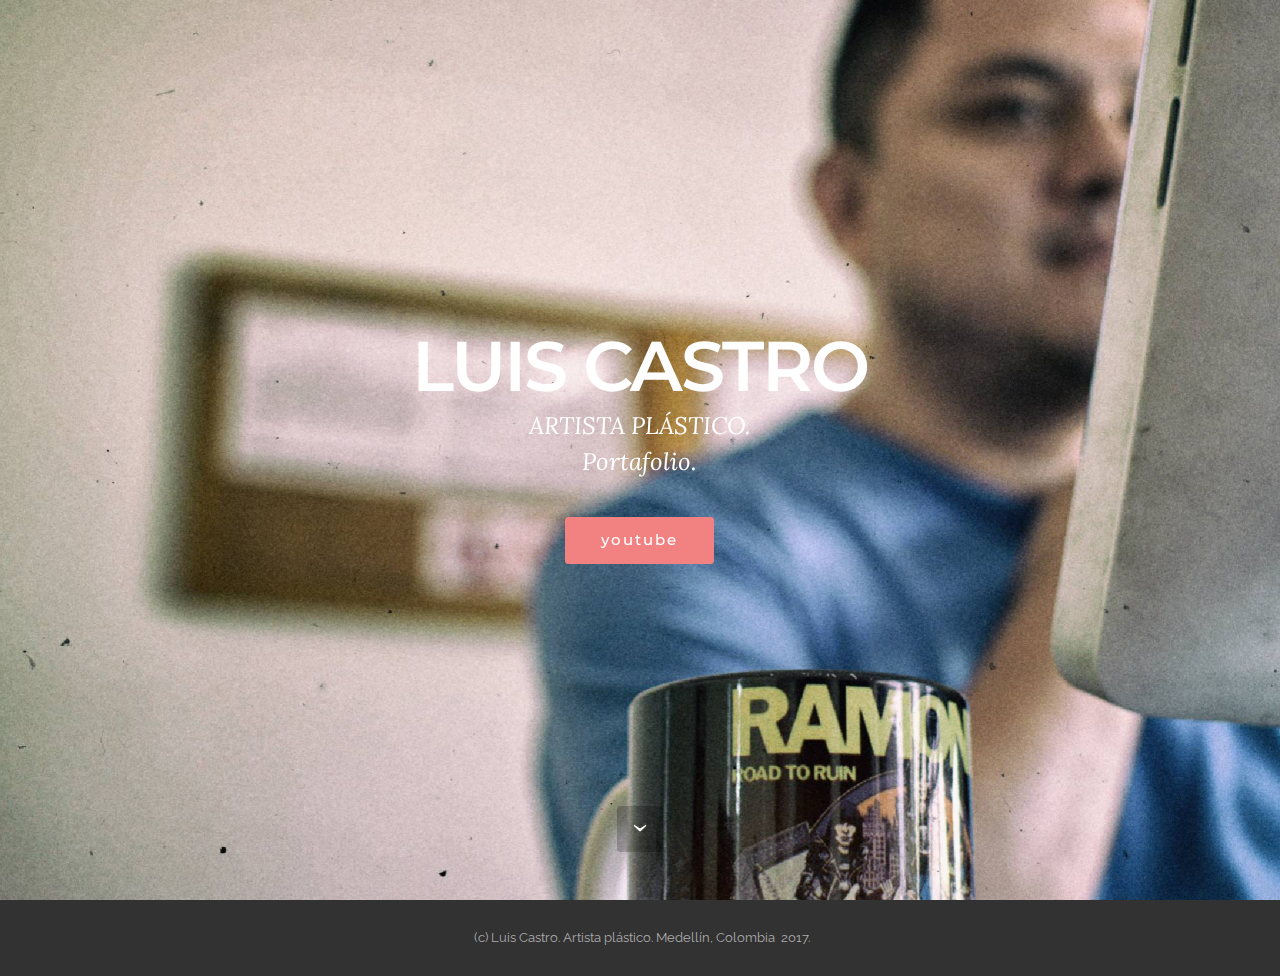
==== index.html @ 7d9494d1 "create github pages" ====
<!DOCTYPE html>
<html>
<head>
  <!-- Site made with Mobirise Website Builder v3.12.1, https://mobirise.com -->
  <meta charset="UTF-8">
  <meta http-equiv="X-UA-Compatible" content="IE=edge">
  <meta name="generator" content="Mobirise v3.12.1, mobirise.com">
  <meta name="viewport" content="width=device-width, initial-scale=1">
  <link rel="shortcut icon" href="assets/images/logo.png" type="image/x-icon">
  <meta name="description" content="">
  
  <link rel="stylesheet" href="https://fonts.googleapis.com/css?family=Lora:400,700,400italic,700italic&amp;subset=latin">
  <link rel="stylesheet" href="https://fonts.googleapis.com/css?family=Montserrat:400,700">
  <link rel="stylesheet" href="https://fonts.googleapis.com/css?family=Raleway:100,100i,200,200i,300,300i,400,400i,500,500i,600,600i,700,700i,800,800i,900,900i">
  <link rel="stylesheet" href="assets/bootstrap-material-design-font/css/material.css">
  <link rel="stylesheet" href="assets/tether/tether.min.css">
  <link rel="stylesheet" href="assets/bootstrap/css/bootstrap.min.css">
  <link rel="stylesheet" href="assets/animate.css/animate.min.css">
  <link rel="stylesheet" href="assets/theme/css/style.css">
  <link rel="stylesheet" href="assets/mobirise/css/mbr-additional.css" type="text/css">
  
  
  
</head>
<body>
<section class="mbr-section mbr-section-hero mbr-section-full mbr-parallax-background mbr-section-with-arrow" id="header1-0" style="background-image: url(assets/images/luis-2000x1350.jpg);">

    

    <div class="mbr-table-cell">

        <div class="container">
            <div class="row">
                <div class="mbr-section col-md-10 col-md-offset-1 text-xs-center">

                    <h1 class="mbr-section-title display-1">LUIS CASTRO</h1>
                    <p class="mbr-section-lead lead">ARTISTA PLÁSTICO.<br>Portafolio.</p>
                    <div class="mbr-section-btn"><a class="btn btn-lg btn-danger" href="https://www.youtube.com/channel/UClOG8lF04BgtuWx9SpcB32w" target="_blank">youtube</a> </div>
                </div>
            </div>
        </div>
    </div>

    <div class="mbr-arrow mbr-arrow-floating" aria-hidden="true"><a href="#footer1-1"><i class="mbr-arrow-icon"></i></a></div>

</section>

<section class="engine"><a rel="external" href="https://mobirise.com">Web Generator</a></section><footer class="mbr-small-footer mbr-section mbr-section-nopadding" id="footer1-1" style="background-color: rgb(50, 50, 50); padding-top: 1.75rem; padding-bottom: 1.75rem;">
    
    <div class="container">
        <p class="text-xs-center">&nbsp;(c) Luis Castro. Artista plástico. Medellín, Colombia &nbsp;2017.</p>
    </div>
</footer>


  <script src="assets/web/assets/jquery/jquery.min.js"></script>
  <script src="assets/tether/tether.min.js"></script>
  <script src="assets/bootstrap/js/bootstrap.min.js"></script>
  <script src="assets/smooth-scroll/smooth-scroll.js"></script>
  <script src="assets/jarallax/jarallax.js"></script>
  <script src="assets/viewport-checker/jquery.viewportchecker.js"></script>
  <script src="assets/theme/js/script.js"></script>
  
  
  <input name="animation" type="hidden">
  </body>
</html>
---- assets/bootstrap-material-design-font/css/material.css ----
@font-face {
  font-family: 'Material-Design-Icons';
  src: url('../fonts/Material-Design-Icons.eot?3ocs8m');
  src: url('../fonts/Material-Design-Icons.eot?#iefix3ocs8m') format('embedded-opentype'), url('../fonts/Material-Design-Icons.woff?3ocs8m') format('woff'), url('../fonts/Material-Design-Icons.ttf?3ocs8m') format('truetype'), url('../fonts/Material-Design-Icons.svg?3ocs8m#Material-Design-Icons') format('svg');
  font-weight: normal;
  font-style: normal;
}
[class^="mdi-"],
[class*="mdi-"] {
  speak: none;
  display: inline-block;
  font-style: normal;
  font-variant:normal;
  font-weight:normal;
  /*font-size:24px;*/
  line-height:1;
  font-family:'Material-Design-Icons' !important;
  text-rendering: auto;
  
  -webkit-font-smoothing: antialiased;
  -moz-osx-font-smoothing: grayscale;
  -webkit-transform: translate(0, 0);
      -ms-transform: translate(0, 0);
          transform: translate(0, 0);
}
[class^="mdi-"]:before,
[class*="mdi-"]:before {
  display: inline-block;
  speak: none;
  text-decoration: inherit;
}
[class^="mdi-"].pull-left,
[class*="mdi-"].pull-left {
  margin-right: .3em;
}
[class^="mdi-"].pull-right,
[class*="mdi-"].pull-right {
  margin-left: .3em;
}
[class^="mdi-"].mdi-lg:before,
[class*="mdi-"].mdi-lg:before,
[class^="mdi-"].mdi-lg:after,
[class*="mdi-"].mdi-lg:after {
  font-size: 1.33333333em;
  line-height: 0.75em;
  vertical-align: -15%;
}
[class^="mdi-"].mdi-2x:before,
[class*="mdi-"].mdi-2x:before,
[class^="mdi-"].mdi-2x:after,
[class*="mdi-"].mdi-2x:after {
  font-size: 2em;
}
[class^="mdi-"].mdi-3x:before,
[class*="mdi-"].mdi-3x:before,
[class^="mdi-"].mdi-3x:after,
[class*="mdi-"].mdi-3x:after {
  font-size: 3em;
}
[class^="mdi-"].mdi-4x:before,
[class*="mdi-"].mdi-4x:before,
[class^="mdi-"].mdi-4x:after,
[class*="mdi-"].mdi-4x:after {
  font-size: 4em;
}
[class^="mdi-"].mdi-5x:before,
[class*="mdi-"].mdi-5x:before,
[class^="mdi-"].mdi-5x:after,
[class*="mdi-"].mdi-5x:after {
  font-size: 5em;
}
[class^="mdi-device-signal-cellular-"]:after,
[class^="mdi-device-battery-"]:after,
[class^="mdi-device-battery-charging-"]:after,
[class^="mdi-device-signal-cellular-connected-no-internet-"]:after,
[class^="mdi-device-signal-wifi-"]:after,
[class^="mdi-device-signal-wifi-statusbar-not-connected"]:after,
.mdi-device-network-wifi:after {
  opacity: .3;
  position: absolute;
  left: 0;
  top: 0;
  z-index: 1;
  display: inline-block;
  speak: none;
  text-decoration: inherit;
}
[class^="mdi-device-signal-cellular-"]:after {
  content: "\e758";
}
[class^="mdi-device-battery-"]:after {
  content: "\e735";
}
[class^="mdi-device-battery-charging-"]:after {
  content: "\e733";
}
[class^="mdi-device-signal-cellular-connected-no-internet-"]:after {
  content: "\e75d";
}
[class^="mdi-device-signal-wifi-"]:after,
.mdi-device-network-wifi:after {
  content: "\e765";
}
[class^="mdi-device-signal-wifi-statusbasr-not-connected"]:after {
  content: "\e8f7";
}
.mdi-device-signal-cellular-off:after,
.mdi-device-signal-cellular-null:after,
.mdi-device-signal-cellular-no-sim:after,
.mdi-device-signal-wifi-off:after,
.mdi-device-signal-wifi-4-bar:after,
.mdi-device-signal-cellular-4-bar:after,
.mdi-device-battery-alert:after,
.mdi-device-signal-cellular-connected-no-internet-4-bar:after,
.mdi-device-battery-std:after,
.mdi-device-battery-full .mdi-device-battery-unknown:after {
  content: "";
}
.mdi-fw {
  width: 1.28571429em;
  text-align: center;
}
.mdi-ul {
  padding-left: 0;
  margin-left: 2.14285714em;
  list-style-type: none;
}
.mdi-ul > li {
  position: relative;
}
.mdi-li {
  position: absolute;
  left: -2.14285714em;
  width: 2.14285714em;
  top: 0.14285714em;
  text-align: center;
}
.mdi-li.mdi-lg {
  left: -1.85714286em;
}
.mdi-border {
  padding: .2em .25em .15em;
  border: solid 0.08em #eeeeee;
  border-radius: .1em;
}
.mdi-spin {
  -webkit-animation: mdi-spin 2s infinite linear;
  animation: mdi-spin 2s infinite linear;
  -webkit-transform-origin: 50% 50%;
  -ms-transform-origin: 50% 50%;
      transform-origin: 50% 50%;
}
.mdi-pulse {
  -webkit-animation: mdi-spin 1s steps(8) infinite;
  animation: mdi-spin 1s steps(8) infinite;
  -webkit-transform-origin: 50% 50%;
  -ms-transform-origin: 50% 50%;
      transform-origin: 50% 50%;
}
@-webkit-keyframes mdi-spin {
  0% {
    -webkit-transform: rotate(0deg);
    transform: rotate(0deg);
  }
  100% {
    -webkit-transform: rotate(359deg);
    transform: rotate(359deg);
  }
}
@keyframes mdi-spin {
  0% {
    -webkit-transform: rotate(0deg);
    transform: rotate(0deg);
  }
  100% {
    -webkit-transform: rotate(359deg);
    transform: rotate(359deg);
  }
}
.mdi-rotate-90 {
  filter: progid:DXImageTransform.Microsoft.BasicImage(rotation=1);
  -webkit-transform: rotate(90deg);
  -ms-transform: rotate(90deg);
  transform: rotate(90deg);
}
.mdi-rotate-180 {
  filter: progid:DXImageTransform.Microsoft.BasicImage(rotation=2);
  -webkit-transform: rotate(180deg);
  -ms-transform: rotate(180deg);
  transform: rotate(180deg);
}
.mdi-rotate-270 {
  filter: progid:DXImageTransform.Microsoft.BasicImage(rotation=3);
  -webkit-transform: rotate(270deg);
  -ms-transform: rotate(270deg);
  transform: rotate(270deg);
}
.mdi-flip-horizontal {
  filter: progid:DXImageTransform.Microsoft.BasicImage(rotation=0, mirror=1);
  -webkit-transform: scale(-1, 1);
  -ms-transform: scale(-1, 1);
  transform: scale(-1, 1);
}
.mdi-flip-vertical {
  filter: progid:DXImageTransform.Microsoft.BasicImage(rotation=2, mirror=1);
  -webkit-transform: scale(1, -1);
  -ms-transform: scale(1, -1);
  transform: scale(1, -1);
}
:root .mdi-rotate-90,
:root .mdi-rotate-180,
:root .mdi-rotate-270,
:root .mdi-flip-horizontal,
:root .mdi-flip-vertical {
  -webkit-filter: none;
          filter: none;
}
.mdi-stack {
  position: relative;
  display: inline-block;
  width: 2em;
  height: 2em;
  line-height: 2em;
  vertical-align: middle;
}
.mdi-stack-1x,
.mdi-stack-2x {
  position: absolute;
  left: 0;
  width: 100%;
  text-align: center;
}
.mdi-stack-1x {
  line-height: inherit;
}
.mdi-stack-2x {
  font-size: 2em;
}
.mdi-inverse {
  color: #ffffff;
}
/* Start Icons */
.mdi-action-3d-rotation:before {
  content: "\e600";
}
.mdi-action-accessibility:before {
  content: "\e601";
}
.mdi-action-account-balance-wallet:before {
  content: "\e602";
}
.mdi-action-account-balance:before {
  content: "\e603";
}
.mdi-action-account-box:before {
  content: "\e604";
}
.mdi-action-account-child:before {
  content: "\e605";
}
.mdi-action-account-circle:before {
  content: "\e606";
}
.mdi-action-add-shopping-cart:before {
  content: "\e607";
}
.mdi-action-alarm-add:before {
  content: "\e608";
}
.mdi-action-alarm-off:before {
  content: "\e609";
}
.mdi-action-alarm-on:before {
  content: "\e60a";
}
.mdi-action-alarm:before {
  content: "\e60b";
}
.mdi-action-android:before {
  content: "\e60c";
}
.mdi-action-announcement:before {
  content: "\e60d";
}
.mdi-action-aspect-ratio:before {
  content: "\e60e";
}
.mdi-action-assessment:before {
  content: "\e60f";
}
.mdi-action-assignment-ind:before {
  content: "\e610";
}
.mdi-action-assignment-late:before {
  content: "\e611";
}
.mdi-action-assignment-return:before {
  content: "\e612";
}
.mdi-action-assignment-returned:before {
  content: "\e613";
}
.mdi-action-assignment-turned-in:before {
  content: "\e614";
}
.mdi-action-assignment:before {
  content: "\e615";
}
.mdi-action-autorenew:before {
  content: "\e616";
}
.mdi-action-backup:before {
  content: "\e617";
}
.mdi-action-book:before {
  content: "\e618";
}
.mdi-action-bookmark-outline:before {
  content: "\e619";
}
.mdi-action-bookmark:before {
  content: "\e61a";
}
.mdi-action-bug-report:before {
  content: "\e61b";
}
.mdi-action-cached:before {
  content: "\e61c";
}
.mdi-action-check-circle:before {
  content: "\e61d";
}
.mdi-action-class:before {
  content: "\e61e";
}
.mdi-action-credit-card:before {
  content: "\e61f";
}
.mdi-action-dashboard:before {
  content: "\e620";
}
.mdi-action-delete:before {
  content: "\e621";
}
.mdi-action-description:before {
  content: "\e622";
}
.mdi-action-dns:before {
  content: "\e623";
}
.mdi-action-done-all:before {
  content: "\e624";
}
.mdi-action-done:before {
  content: "\e625";
}
.mdi-action-event:before {
  content: "\e626";
}
.mdi-action-exit-to-app:before {
  content: "\e627";
}
.mdi-action-explore:before {
  content: "\e628";
}
.mdi-action-extension:before {
  content: "\e629";
}
.mdi-action-face-unlock:before {
  content: "\e62a";
}
.mdi-action-favorite-outline:before {
  content: "\e62b";
}
.mdi-action-favorite:before {
  content: "\e62c";
}
.mdi-action-find-in-page:before {
  content: "\e62d";
}
.mdi-action-find-replace:before {
  content: "\e62e";
}
.mdi-action-flip-to-back:before {
  content: "\e62f";
}
.mdi-action-flip-to-front:before {
  content: "\e630";
}
.mdi-action-get-app:before {
  content: "\e631";
}
.mdi-action-grade:before {
  content: "\e632";
}
.mdi-action-group-work:before {
  content: "\e633";
}
.mdi-action-help:before {
  content: "\e634";
}
.mdi-action-highlight-remove:before {
  content: "\e635";
}
.mdi-action-history:before {
  content: "\e636";
}
.mdi-action-home:before {
  content: "\e637";
}
.mdi-action-https:before {
  content: "\e638";
}
.mdi-action-info-outline:before {
  content: "\e639";
}
.mdi-action-info:before {
  content: "\e63a";
}
.mdi-action-input:before {
  content: "\e63b";
}
.mdi-action-invert-colors:before {
  content: "\e63c";
}
.mdi-action-label-outline:before {
  content: "\e63d";
}
.mdi-action-label:before {
  content: "\e63e";
}
.mdi-action-language:before {
  content: "\e63f";
}
.mdi-action-launch:before {
  content: "\e640";
}
.mdi-action-list:before {
  content: "\e641";
}
.mdi-action-lock-open:before {
  content: "\e642";
}
.mdi-action-lock-outline:before {
  content: "\e643";
}
.mdi-action-lock:before {
  content: "\e644";
}
.mdi-action-loyalty:before {
  content: "\e645";
}
.mdi-action-markunread-mailbox:before {
  content: "\e646";
}
.mdi-action-note-add:before {
  content: "\e647";
}
.mdi-action-open-in-browser:before {
  content: "\e648";
}
.mdi-action-open-in-new:before {
  content: "\e649";
}
.mdi-action-open-with:before {
  content: "\e64a";
}
.mdi-action-pageview:before {
  content: "\e64b";
}
.mdi-action-payment:before {
  content: "\e64c";
}
.mdi-action-perm-camera-mic:before {
  content: "\e64d";
}
.mdi-action-perm-contact-cal:before {
  content: "\e64e";
}
.mdi-action-perm-data-setting:before {
  content: "\e64f";
}
.mdi-action-perm-device-info:before {
  content: "\e650";
}
.mdi-action-perm-identity:before {
  content: "\e651";
}
.mdi-action-perm-media:before {
  content: "\e652";
}
.mdi-action-perm-phone-msg:before {
  content: "\e653";
}
.mdi-action-perm-scan-wifi:before {
  content: "\e654";
}
.mdi-action-picture-in-picture:before {
  content: "\e655";
}
.mdi-action-polymer:before {
  content: "\e656";
}
.mdi-action-print:before {
  content: "\e657";
}
.mdi-action-query-builder:before {
  content: "\e658";
}
.mdi-action-question-answer:before {
  content: "\e659";
}
.mdi-action-receipt:before {
  content: "\e65a";
}
.mdi-action-redeem:before {
  content: "\e65b";
}
.mdi-action-reorder:before {
  content: "\e65c";
}
.mdi-action-report-problem:before {
  content: "\e65d";
}
.mdi-action-restore:before {
  content: "\e65e";
}
.mdi-action-room:before {
  content: "\e65f";
}
.mdi-action-schedule:before {
  content: "\e660";
}
.mdi-action-search:before {
  content: "\e661";
}
.mdi-action-settings-applications:before {
  content: "\e662";
}
.mdi-action-settings-backup-restore:before {
  content: "\e663";
}
.mdi-action-settings-bluetooth:before {
  content: "\e664";
}
.mdi-action-settings-cell:before {
  content: "\e665";
}
.mdi-action-settings-display:before {
  content: "\e666";
}
.mdi-action-settings-ethernet:before {
  content: "\e667";
}
.mdi-action-settings-input-antenna:before {
  content: "\e668";
}
.mdi-action-settings-input-component:before {
  content: "\e669";
}
.mdi-action-settings-input-composite:before {
  content: "\e66a";
}
.mdi-action-settings-input-hdmi:before {
  content: "\e66b";
}
.mdi-action-settings-input-svideo:before {
  content: "\e66c";
}
.mdi-action-settings-overscan:before {
  content: "\e66d";
}
.mdi-action-settings-phone:before {
  content: "\e66e";
}
.mdi-action-settings-power:before {
  content: "\e66f";
}
.mdi-action-settings-remote:before {
  content: "\e670";
}
.mdi-action-settings-voice:before {
  content: "\e671";
}
.mdi-action-settings:before {
  content: "\e672";
}
.mdi-action-shop-two:before {
  content: "\e673";
}
.mdi-action-shop:before {
  content: "\e674";
}
.mdi-action-shopping-basket:before {
  content: "\e675";
}
.mdi-action-shopping-cart:before {
  content: "\e676";
}
.mdi-action-speaker-notes:before {
  content: "\e677";
}
.mdi-action-spellcheck:before {
  content: "\e678";
}
.mdi-action-star-rate:before {
  content: "\e679";
}
.mdi-action-stars:before {
  content: "\e67a";
}
.mdi-action-store:before {
  content: "\e67b";
}
.mdi-action-subject:before {
  content: "\e67c";
}
.mdi-action-supervisor-account:before {
  content: "\e67d";
}
.mdi-action-swap-horiz:before {
  content: "\e67e";
}
.mdi-action-swap-vert-circle:before {
  content: "\e67f";
}
.mdi-action-swap-vert:before {
  content: "\e680";
}
.mdi-action-system-update-tv:before {
  content: "\e681";
}
.mdi-action-tab-unselected:before {
  content: "\e682";
}
.mdi-action-tab:before {
  content: "\e683";
}
.mdi-action-theaters:before {
  content: "\e684";
}
.mdi-action-thumb-down:before {
  content: "\e685";
}
.mdi-action-thumb-up:before {
  content: "\e686";
}
.mdi-action-thumbs-up-down:before {
  content: "\e687";
}
.mdi-action-toc:before {
  content: "\e688";
}
.mdi-action-today:before {
  content: "\e689";
}
.mdi-action-track-changes:before {
  content: "\e68a";
}
.mdi-action-translate:before {
  content: "\e68b";
}
.mdi-action-trending-down:before {
  content: "\e68c";
}
.mdi-action-trending-neutral:before {
  content: "\e68d";
}
.mdi-action-trending-up:before {
  content: "\e68e";
}
.mdi-action-turned-in-not:before {
  content: "\e68f";
}
.mdi-action-turned-in:before {
  content: "\e690";
}
.mdi-action-verified-user:before {
  content: "\e691";
}
.mdi-action-view-agenda:before {
  content: "\e692";
}
.mdi-action-view-array:before {
  content: "\e693";
}
.mdi-action-view-carousel:before {
  content: "\e694";
}
.mdi-action-view-column:before {
  content: "\e695";
}
.mdi-action-view-day:before {
  content: "\e696";
}
.mdi-action-view-headline:before {
  content: "\e697";
}
.mdi-action-view-list:before {
  content: "\e698";
}
.mdi-action-view-module:before {
  content: "\e699";
}
.mdi-action-view-quilt:before {
  content: "\e69a";
}
.mdi-action-view-stream:before {
  content: "\e69b";
}
.mdi-action-view-week:before {
  content: "\e69c";
}
.mdi-action-visibility-off:before {
  content: "\e69d";
}
.mdi-action-visibility:before {
  content: "\e69e";
}
.mdi-action-wallet-giftcard:before {
  content: "\e69f";
}
.mdi-action-wallet-membership:before {
  content: "\e6a0";
}
.mdi-action-wallet-travel:before {
  content: "\e6a1";
}
.mdi-action-work:before {
  content: "\e6a2";
}
.mdi-alert-error:before {
  content: "\e6a3";
}
.mdi-alert-warning:before {
  content: "\e6a4";
}
.mdi-av-album:before {
  content: "\e6a5";
}
.mdi-av-closed-caption:before {
  content: "\e6a6";
}
.mdi-av-equalizer:before {
  content: "\e6a7";
}
.mdi-av-explicit:before {
  content: "\e6a8";
}
.mdi-av-fast-forward:before {
  content: "\e6a9";
}
.mdi-av-fast-rewind:before {
  content: "\e6aa";
}
.mdi-av-games:before {
  content: "\e6ab";
}
.mdi-av-hearing:before {
  content: "\e6ac";
}
.mdi-av-high-quality:before {
  content: "\e6ad";
}
.mdi-av-loop:before {
  content: "\e6ae";
}
.mdi-av-mic-none:before {
  content: "\e6af";
}
.mdi-av-mic-off:before {
  content: "\e6b0";
}
.mdi-av-mic:before {
  content: "\e6b1";
}
.mdi-av-movie:before {
  content: "\e6b2";
}
.mdi-av-my-library-add:before {
  content: "\e6b3";
}
.mdi-av-my-library-books:before {
  content: "\e6b4";
}
.mdi-av-my-library-music:before {
  content: "\e6b5";
}
.mdi-av-new-releases:before {
  content: "\e6b6";
}
.mdi-av-not-interested:before {
  content: "\e6b7";
}
.mdi-av-pause-circle-fill:before {
  content: "\e6b8";
}
.mdi-av-pause-circle-outline:before {
  content: "\e6b9";
}
.mdi-av-pause:before {
  content: "\e6ba";
}
.mdi-av-play-arrow:before {
  content: "\e6bb";
}
.mdi-av-play-circle-fill:before {
  content: "\e6bc";
}
.mdi-av-play-circle-outline:before {
  content: "\e6bd";
}
.mdi-av-play-shopping-bag:before {
  content: "\e6be";
}
.mdi-av-playlist-add:before {
  content: "\e6bf";
}
.mdi-av-queue-music:before {
  content: "\e6c0";
}
.mdi-av-queue:before {
  content: "\e6c1";
}
.mdi-av-radio:before {
  content: "\e6c2";
}
.mdi-av-recent-actors:before {
  content: "\e6c3";
}
.mdi-av-repeat-one:before {
  content: "\e6c4";
}
.mdi-av-repeat:before {
  content: "\e6c5";
}
.mdi-av-replay:before {
  content: "\e6c6";
}
.mdi-av-shuffle:before {
  content: "\e6c7";
}
.mdi-av-skip-next:before {
  content: "\e6c8";
}
.mdi-av-skip-previous:before {
  content: "\e6c9";
}
.mdi-av-snooze:before {
  content: "\e6ca";
}
.mdi-av-stop:before {
  content: "\e6cb";
}
.mdi-av-subtitles:before {
  content: "\e6cc";
}
.mdi-av-surround-sound:before {
  content: "\e6cd";
}
.mdi-av-timer:before {
  content: "\e6ce";
}
.mdi-av-video-collection:before {
  content: "\e6cf";
}
.mdi-av-videocam-off:before {
  content: "\e6d0";
}
.mdi-av-videocam:before {
  content: "\e6d1";
}
.mdi-av-volume-down:before {
  content: "\e6d2";
}
.mdi-av-volume-mute:before {
  content: "\e6d3";
}
.mdi-av-volume-off:before {
  content: "\e6d4";
}
.mdi-av-volume-up:before {
  content: "\e6d5";
}
.mdi-av-web:before {
  content: "\e6d6";
}
.mdi-communication-business:before {
  content: "\e6d7";
}
.mdi-communication-call-end:before {
  content: "\e6d8";
}
.mdi-communication-call-made:before {
  content: "\e6d9";
}
.mdi-communication-call-merge:before {
  content: "\e6da";
}
.mdi-communication-call-missed:before {
  content: "\e6db";
}
.mdi-communication-call-received:before {
  content: "\e6dc";
}
.mdi-communication-call-split:before {
  content: "\e6dd";
}
.mdi-communication-call:before {
  content: "\e6de";
}
.mdi-communication-chat:before {
  content: "\e6df";
}
.mdi-communication-clear-all:before {
  content: "\e6e0";
}
.mdi-communication-comment:before {
  content: "\e6e1";
}
.mdi-communication-contacts:before {
  content: "\e6e2";
}
.mdi-communication-dialer-sip:before {
  content: "\e6e3";
}
.mdi-communication-dialpad:before {
  content: "\e6e4";
}
.mdi-communication-dnd-on:before {
  content: "\e6e5";
}
.mdi-communication-email:before {
  content: "\e6e6";
}
.mdi-communication-forum:before {
  content: "\e6e7";
}
.mdi-communication-import-export:before {
  content: "\e6e8";
}
.mdi-communication-invert-colors-off:before {
  content: "\e6e9";
}
.mdi-communication-invert-colors-on:before {
  content: "\e6ea";
}
.mdi-communication-live-help:before {
  content: "\e6eb";
}
.mdi-communication-location-off:before {
  content: "\e6ec";
}
.mdi-communication-location-on:before {
  content: "\e6ed";
}
.mdi-communication-message:before {
  content: "\e6ee";
}
.mdi-communication-messenger:before {
  content: "\e6ef";
}
.mdi-communication-no-sim:before {
  content: "\e6f0";
}
.mdi-communication-phone:before {
  content: "\e6f1";
}
.mdi-communication-portable-wifi-off:before {
  content: "\e6f2";
}
.mdi-communication-quick-contacts-dialer:before {
  content: "\e6f3";
}
.mdi-communication-quick-contacts-mail:before {
  content: "\e6f4";
}
.mdi-communication-ring-volume:before {
  content: "\e6f5";
}
.mdi-communication-stay-current-landscape:before {
  content: "\e6f6";
}
.mdi-communication-stay-current-portrait:before {
  content: "\e6f7";
}
.mdi-communication-stay-primary-landscape:before {
  content: "\e6f8";
}
.mdi-communication-stay-primary-portrait:before {
  content: "\e6f9";
}
.mdi-communication-swap-calls:before {
  content: "\e6fa";
}
.mdi-communication-textsms:before {
  content: "\e6fb";
}
.mdi-communication-voicemail:before {
  content: "\e6fc";
}
.mdi-communication-vpn-key:before {
  content: "\e6fd";
}
.mdi-content-add-box:before {
  content: "\e6fe";
}
.mdi-content-add-circle-outline:before {
  content: "\e6ff";
}
.mdi-content-add-circle:before {
  content: "\e700";
}
.mdi-content-add:before {
  content: "\e701";
}
.mdi-content-archive:before {
  content: "\e702";
}
.mdi-content-backspace:before {
  content: "\e703";
}
.mdi-content-block:before {
  content: "\e704";
}
.mdi-content-clear:before {
  content: "\e705";
}
.mdi-content-content-copy:before {
  content: "\e706";
}
.mdi-content-content-cut:before {
  content: "\e707";
}
.mdi-content-content-paste:before {
  content: "\e708";
}
.mdi-content-create:before {
  content: "\e709";
}
.mdi-content-drafts:before {
  content: "\e70a";
}
.mdi-content-filter-list:before {
  content: "\e70b";
}
.mdi-content-flag:before {
  content: "\e70c";
}
.mdi-content-forward:before {
  content: "\e70d";
}
.mdi-content-gesture:before {
  content: "\e70e";
}
.mdi-content-inbox:before {
  content: "\e70f";
}
.mdi-content-link:before {
  content: "\e710";
}
.mdi-content-mail:before {
  content: "\e711";
}
.mdi-content-markunread:before {
  content: "\e712";
}
.mdi-content-redo:before {
  content: "\e713";
}
.mdi-content-remove-circle-outline:before {
  content: "\e714";
}
.mdi-content-remove-circle:before {
  content: "\e715";
}
.mdi-content-remove:before {
  content: "\e716";
}
.mdi-content-reply-all:before {
  content: "\e717";
}
.mdi-content-reply:before {
  content: "\e718";
}
.mdi-content-report:before {
  content: "\e719";
}
.mdi-content-save:before {
  content: "\e71a";
}
.mdi-content-select-all:before {
  content: "\e71b";
}
.mdi-content-send:before {
  content: "\e71c";
}
.mdi-content-sort:before {
  content: "\e71d";
}
.mdi-content-text-format:before {
  content: "\e71e";
}
.mdi-content-undo:before {
  content: "\e71f";
}
.mdi-editor-attach-file:before {
  content: "\e776";
}
.mdi-editor-attach-money:before {
  content: "\e777";
}
.mdi-editor-border-all:before {
  content: "\e778";
}
.mdi-editor-border-bottom:before {
  content: "\e779";
}
.mdi-editor-border-clear:before {
  content: "\e77a";
}
.mdi-editor-border-color:before {
  content: "\e77b";
}
.mdi-editor-border-horizontal:before {
  content: "\e77c";
}
.mdi-editor-border-inner:before {
  content: "\e77d";
}
.mdi-editor-border-left:before {
  content: "\e77e";
}
.mdi-editor-border-outer:before {
  content: "\e77f";
}
.mdi-editor-border-right:before {
  content: "\e780";
}
.mdi-editor-border-style:before {
  content: "\e781";
}
.mdi-editor-border-top:before {
  content: "\e782";
}
.mdi-editor-border-vertical:before {
  content: "\e783";
}
.mdi-editor-format-align-center:before {
  content: "\e784";
}
.mdi-editor-format-align-justify:before {
  content: "\e785";
}
.mdi-editor-format-align-left:before {
  content: "\e786";
}
.mdi-editor-format-align-right:before {
  content: "\e787";
}
.mdi-editor-format-bold:before {
  content: "\e788";
}
.mdi-editor-format-clear:before {
  content: "\e789";
}
.mdi-editor-format-color-fill:before {
  content: "\e78a";
}
.mdi-editor-format-color-reset:before {
  content: "\e78b";
}
.mdi-editor-format-color-text:before {
  content: "\e78c";
}
.mdi-editor-format-indent-decrease:before {
  content: "\e78d";
}
.mdi-editor-format-indent-increase:before {
  content: "\e78e";
}
.mdi-editor-format-italic:before {
  content: "\e78f";
}
.mdi-editor-format-line-spacing:before {
  content: "\e790";
}
.mdi-editor-format-list-bulleted:before {
  content: "\e791";
}
.mdi-editor-format-list-numbered:before {
  content: "\e792";
}
.mdi-editor-format-paint:before {
  content: "\e793";
}
.mdi-editor-format-quote:before {
  content: "\e794";
}
.mdi-editor-format-size:before {
  content: "\e795";
}
.mdi-editor-format-strikethrough:before {
  content: "\e796";
}
.mdi-editor-format-textdirection-l-to-r:before {
  content: "\e797";
}
.mdi-editor-format-textdirection-r-to-l:before {
  content: "\e798";
}
.mdi-editor-format-underline:before {
  content: "\e799";
}
.mdi-editor-functions:before {
  content: "\e79a";
}
.mdi-editor-insert-chart:before {
  content: "\e79b";
}
.mdi-editor-insert-comment:before {
  content: "\e79c";
}
.mdi-editor-insert-drive-file:before {
  content: "\e79d";
}
.mdi-editor-insert-emoticon:before {
  content: "\e79e";
}
.mdi-editor-insert-invitation:before {
  content: "\e79f";
}
.mdi-editor-insert-link:before {
  content: "\e7a0";
}
.mdi-editor-insert-photo:before {
  content: "\e7a1";
}
.mdi-editor-merge-type:before {
  content: "\e7a2";
}
.mdi-editor-mode-comment:before {
  content: "\e7a3";
}
.mdi-editor-mode-edit:before {
  content: "\e7a4";
}
.mdi-editor-publish:before {
  content: "\e7a5";
}
.mdi-editor-vertical-align-bottom:before {
  content: "\e7a6";
}
.mdi-editor-vertical-align-center:before {
  content: "\e7a7";
}
.mdi-editor-vertical-align-top:before {
  content: "\e7a8";
}
.mdi-editor-wrap-text:before {
  content: "\e7a9";
}
.mdi-file-attachment:before {
  content: "\e7aa";
}
.mdi-file-cloud-circle:before {
  content: "\e7ab";
}
.mdi-file-cloud-done:before {
  content: "\e7ac";
}
.mdi-file-cloud-download:before {
  content: "\e7ad";
}
.mdi-file-cloud-off:before {
  content: "\e7ae";
}
.mdi-file-cloud-queue:before {
  content: "\e7af";
}
.mdi-file-cloud-upload:before {
  content: "\e7b0";
}
.mdi-file-cloud:before {
  content: "\e7b1";
}
.mdi-file-file-download:before {
  content: "\e7b2";
}
.mdi-file-file-upload:before {
  content: "\e7b3";
}
.mdi-file-folder-open:before {
  content: "\e7b4";
}
.mdi-file-folder-shared:before {
  content: "\e7b5";
}
.mdi-file-folder:before {
  content: "\e7b6";
}
.mdi-device-access-alarm:before {
  content: "\e720";
}
.mdi-device-access-alarms:before {
  content: "\e721";
}
.mdi-device-access-time:before {
  content: "\e722";
}
.mdi-device-add-alarm:before {
  content: "\e723";
}
.mdi-device-airplanemode-off:before {
  content: "\e724";
}
.mdi-device-airplanemode-on:before {
  content: "\e725";
}
.mdi-device-battery-20:before {
  content: "\e726";
}
.mdi-device-battery-30:before {
  content: "\e727";
}
.mdi-device-battery-50:before {
  content: "\e728";
}
.mdi-device-battery-60:before {
  content: "\e729";
}
.mdi-device-battery-80:before {
  content: "\e72a";
}
.mdi-device-battery-90:before {
  content: "\e72b";
}
.mdi-device-battery-alert:before {
  content: "\e72c";
}
.mdi-device-battery-charging-20:before {
  content: "\e72d";
}
.mdi-device-battery-charging-30:before {
  content: "\e72e";
}
.mdi-device-battery-charging-50:before {
  content: "\e72f";
}
.mdi-device-battery-charging-60:before {
  content: "\e730";
}
.mdi-device-battery-charging-80:before {
  content: "\e731";
}
.mdi-device-battery-charging-90:before {
  content: "\e732";
}
.mdi-device-battery-charging-full:before {
  content: "\e733";
}
.mdi-device-battery-full:before {
  content: "\e734";
}
.mdi-device-battery-std:before {
  content: "\e735";
}
.mdi-device-battery-unknown:before {
  content: "\e736";
}
.mdi-device-bluetooth-connected:before {
  content: "\e737";
}
.mdi-device-bluetooth-disabled:before {
  content: "\e738";
}
.mdi-device-bluetooth-searching:before {
  content: "\e739";
}
.mdi-device-bluetooth:before {
  content: "\e73a";
}
.mdi-device-brightness-auto:before {
  content: "\e73b";
}
.mdi-device-brightness-high:before {
  content: "\e73c";
}
.mdi-device-brightness-low:before {
  content: "\e73d";
}
.mdi-device-brightness-medium:before {
  content: "\e73e";
}
.mdi-device-data-usage:before {
  content: "\e73f";
}
.mdi-device-developer-mode:before {
  content: "\e740";
}
.mdi-device-devices:before {
  content: "\e741";
}
.mdi-device-dvr:before {
  content: "\e742";
}
.mdi-device-gps-fixed:before {
  content: "\e743";
}
.mdi-device-gps-not-fixed:before {
  content: "\e744";
}
.mdi-device-gps-off:before {
  content: "\e745";
}
.mdi-device-location-disabled:before {
  content: "\e746";
}
.mdi-device-location-searching:before {
  content: "\e747";
}
.mdi-device-multitrack-audio:before {
  content: "\e748";
}
.mdi-device-network-cell:before {
  content: "\e749";
}
.mdi-device-network-wifi:before {
  content: "\e74a";
}
.mdi-device-nfc:before {
  content: "\e74b";
}
.mdi-device-now-wallpaper:before {
  content: "\e74c";
}
.mdi-device-now-widgets:before {
  content: "\e74d";
}
.mdi-device-screen-lock-landscape:before {
  content: "\e74e";
}
.mdi-device-screen-lock-portrait:before {
  content: "\e74f";
}
.mdi-device-screen-lock-rotation:before {
  content: "\e750";
}
.mdi-device-screen-rotation:before {
  content: "\e751";
}
.mdi-device-sd-storage:before {
  content: "\e752";
}
.mdi-device-settings-system-daydream:before {
  content: "\e753";
}
.mdi-device-signal-cellular-0-bar:before {
  content: "\e754";
}
.mdi-device-signal-cellular-1-bar:before {
  content: "\e755";
}
.mdi-device-signal-cellular-2-bar:before {
  content: "\e756";
}
.mdi-device-signal-cellular-3-bar:before {
  content: "\e757";
}
.mdi-device-signal-cellular-4-bar:before {
  content: "\e758";
}
.mdi-signal-wifi-statusbar-connected-no-internet-after:before {
  content: "\e8f6";
}
.mdi-device-signal-cellular-connected-no-internet-0-bar:before {
  content: "\e759";
}
.mdi-device-signal-cellular-connected-no-internet-1-bar:before {
  content: "\e75a";
}
.mdi-device-signal-cellular-connected-no-internet-2-bar:before {
  content: "\e75b";
}
.mdi-device-signal-cellular-connected-no-internet-3-bar:before {
  content: "\e75c";
}
.mdi-device-signal-cellular-connected-no-internet-4-bar:before {
  content: "\e75d";
}
.mdi-device-signal-cellular-no-sim:before {
  content: "\e75e";
}
.mdi-device-signal-cellular-null:before {
  content: "\e75f";
}
.mdi-device-signal-cellular-off:before {
  content: "\e760";
}
.mdi-device-signal-wifi-0-bar:before {
  content: "\e761";
}
.mdi-device-signal-wifi-1-bar:before {
  content: "\e762";
}
.mdi-device-signal-wifi-2-bar:before {
  content: "\e763";
}
.mdi-device-signal-wifi-3-bar:before {
  content: "\e764";
}
.mdi-device-signal-wifi-4-bar:before {
  content: "\e765";
}
.mdi-device-signal-wifi-off:before {
  content: "\e766";
}
.mdi-device-signal-wifi-statusbar-1-bar:before {
  content: "\e767";
}
.mdi-device-signal-wifi-statusbar-2-bar:before {
  content: "\e768";
}
.mdi-device-signal-wifi-statusbar-3-bar:before {
  content: "\e769";
}
.mdi-device-signal-wifi-statusbar-4-bar:before {
  content: "\e76a";
}
.mdi-device-signal-wifi-statusbar-connected-no-internet-:before {
  content: "\e76b";
}
.mdi-device-signal-wifi-statusbar-connected-no-internet:before {
  content: "\e76f";
}
.mdi-device-signal-wifi-statusbar-connected-no-internet-2:before {
  content: "\e76c";
}
.mdi-device-signal-wifi-statusbar-connected-no-internet-3:before {
  content: "\e76d";
}
.mdi-device-signal-wifi-statusbar-connected-no-internet-4:before {
  content: "\e76e";
}
.mdi-signal-wifi-statusbar-not-connected-after:before {
  content: "\e8f7";
}
.mdi-device-signal-wifi-statusbar-not-connected:before {
  content: "\e770";
}
.mdi-device-signal-wifi-statusbar-null:before {
  content: "\e771";
}
.mdi-device-storage:before {
  content: "\e772";
}
.mdi-device-usb:before {
  content: "\e773";
}
.mdi-device-wifi-lock:before {
  content: "\e774";
}
.mdi-device-wifi-tethering:before {
  content: "\e775";
}
.mdi-hardware-cast-connected:before {
  content: "\e7b7";
}
.mdi-hardware-cast:before {
  content: "\e7b8";
}
.mdi-hardware-computer:before {
  content: "\e7b9";
}
.mdi-hardware-desktop-mac:before {
  content: "\e7ba";
}
.mdi-hardware-desktop-windows:before {
  content: "\e7bb";
}
.mdi-hardware-dock:before {
  content: "\e7bc";
}
.mdi-hardware-gamepad:before {
  content: "\e7bd";
}
.mdi-hardware-headset-mic:before {
  content: "\e7be";
}
.mdi-hardware-headset:before {
  content: "\e7bf";
}
.mdi-hardware-keyboard-alt:before {
  content: "\e7c0";
}
.mdi-hardware-keyboard-arrow-down:before {
  content: "\e7c1";
}
.mdi-hardware-keyboard-arrow-left:before {
  content: "\e7c2";
}
.mdi-hardware-keyboard-arrow-right:before {
  content: "\e7c3";
}
.mdi-hardware-keyboard-arrow-up:before {
  content: "\e7c4";
}
.mdi-hardware-keyboard-backspace:before {
  content: "\e7c5";
}
.mdi-hardware-keyboard-capslock:before {
  content: "\e7c6";
}
.mdi-hardware-keyboard-control:before {
  content: "\e7c7";
}
.mdi-hardware-keyboard-hide:before {
  content: "\e7c8";
}
.mdi-hardware-keyboard-return:before {
  content: "\e7c9";
}
.mdi-hardware-keyboard-tab:before {
  content: "\e7ca";
}
.mdi-hardware-keyboard-voice:before {
  content: "\e7cb";
}
.mdi-hardware-keyboard:before {
  content: "\e7cc";
}
.mdi-hardware-laptop-chromebook:before {
  content: "\e7cd";
}
.mdi-hardware-laptop-mac:before {
  content: "\e7ce";
}
.mdi-hardware-laptop-windows:before {
  content: "\e7cf";
}
.mdi-hardware-laptop:before {
  content: "\e7d0";
}
.mdi-hardware-memory:before {
  content: "\e7d1";
}
.mdi-hardware-mouse:before {
  content: "\e7d2";
}
.mdi-hardware-phone-android:before {
  content: "\e7d3";
}
.mdi-hardware-phone-iphone:before {
  content: "\e7d4";
}
.mdi-hardware-phonelink-off:before {
  content: "\e7d5";
}
.mdi-hardware-phonelink:before {
  content: "\e7d6";
}
.mdi-hardware-security:before {
  content: "\e7d7";
}
.mdi-hardware-sim-card:before {
  content: "\e7d8";
}
.mdi-hardware-smartphone:before {
  content: "\e7d9";
}
.mdi-hardware-speaker:before {
  content: "\e7da";
}
.mdi-hardware-tablet-android:before {
  content: "\e7db";
}
.mdi-hardware-tablet-mac:before {
  content: "\e7dc";
}
.mdi-hardware-tablet:before {
  content: "\e7dd";
}
.mdi-hardware-tv:before {
  content: "\e7de";
}
.mdi-hardware-watch:before {
  content: "\e7df";
}
.mdi-image-add-to-photos:before {
  content: "\e7e0";
}
.mdi-image-adjust:before {
  content: "\e7e1";
}
.mdi-image-assistant-photo:before {
  content: "\e7e2";
}
.mdi-image-audiotrack:before {
  content: "\e7e3";
}
.mdi-image-blur-circular:before {
  content: "\e7e4";
}
.mdi-image-blur-linear:before {
  content: "\e7e5";
}
.mdi-image-blur-off:before {
  content: "\e7e6";
}
.mdi-image-blur-on:before {
  content: "\e7e7";
}
.mdi-image-brightness-1:before {
  content: "\e7e8";
}
.mdi-image-brightness-2:before {
  content: "\e7e9";
}
.mdi-image-brightness-3:before {
  content: "\e7ea";
}
.mdi-image-brightness-4:before {
  content: "\e7eb";
}
.mdi-image-brightness-5:before {
  content: "\e7ec";
}
.mdi-image-brightness-6:before {
  content: "\e7ed";
}
.mdi-image-brightness-7:before {
  content: "\e7ee";
}
.mdi-image-brush:before {
  content: "\e7ef";
}
.mdi-image-camera-alt:before {
  content: "\e7f0";
}
.mdi-image-camera-front:before {
  content: "\e7f1";
}
.mdi-image-camera-rear:before {
  content: "\e7f2";
}
.mdi-image-camera-roll:before {
  content: "\e7f3";
}
.mdi-image-camera:before {
  content: "\e7f4";
}
.mdi-image-center-focus-strong:before {
  content: "\e7f5";
}
.mdi-image-center-focus-weak:before {
  content: "\e7f6";
}
.mdi-image-collections:before {
  content: "\e7f7";
}
.mdi-image-color-lens:before {
  content: "\e7f8";
}
.mdi-image-colorize:before {
  content: "\e7f9";
}
.mdi-image-compare:before {
  content: "\e7fa";
}
.mdi-image-control-point-duplicate:before {
  content: "\e7fb";
}
.mdi-image-control-point:before {
  content: "\e7fc";
}
.mdi-image-crop-3-2:before {
  content: "\e7fd";
}
.mdi-image-crop-5-4:before {
  content: "\e7fe";
}
.mdi-image-crop-7-5:before {
  content: "\e7ff";
}
.mdi-image-crop-16-9:before {
  content: "\e800";
}
.mdi-image-crop-din:before {
  content: "\e801";
}
.mdi-image-crop-free:before {
  content: "\e802";
}
.mdi-image-crop-landscape:before {
  content: "\e803";
}
.mdi-image-crop-original:before {
  content: "\e804";
}
.mdi-image-crop-portrait:before {
  content: "\e805";
}
.mdi-image-crop-square:before {
  content: "\e806";
}
.mdi-image-crop:before {
  content: "\e807";
}
.mdi-image-dehaze:before {
  content: "\e808";
}
.mdi-image-details:before {
  content: "\e809";
}
.mdi-image-edit:before {
  content: "\e80a";
}
.mdi-image-exposure-minus-1:before {
  content: "\e80b";
}
.mdi-image-exposure-minus-2:before {
  content: "\e80c";
}
.mdi-image-exposure-plus-1:before {
  content: "\e80d";
}
.mdi-image-exposure-plus-2:before {
  content: "\e80e";
}
.mdi-image-exposure-zero:before {
  content: "\e80f";
}
.mdi-image-exposure:before {
  content: "\e810";
}
.mdi-image-filter-1:before {
  content: "\e811";
}
.mdi-image-filter-2:before {
  content: "\e812";
}
.mdi-image-filter-3:before {
  content: "\e813";
}
.mdi-image-filter-4:before {
  content: "\e814";
}
.mdi-image-filter-5:before {
  content: "\e815";
}
.mdi-image-filter-6:before {
  content: "\e816";
}
.mdi-image-filter-7:before {
  content: "\e817";
}
.mdi-image-filter-8:before {
  content: "\e818";
}
.mdi-image-filter-9-plus:before {
  content: "\e819";
}
.mdi-image-filter-9:before {
  content: "\e81a";
}
.mdi-image-filter-b-and-w:before {
  content: "\e81b";
}
.mdi-image-filter-center-focus:before {
  content: "\e81c";
}
.mdi-image-filter-drama:before {
  content: "\e81d";
}
.mdi-image-filter-frames:before {
  content: "\e81e";
}
.mdi-image-filter-hdr:before {
  content: "\e81f";
}
.mdi-image-filter-none:before {
  content: "\e820";
}
.mdi-image-filter-tilt-shift:before {
  content: "\e821";
}
.mdi-image-filter-vintage:before {
  content: "\e822";
}
.mdi-image-filter:before {
  content: "\e823";
}
.mdi-image-flare:before {
  content: "\e824";
}
.mdi-image-flash-auto:before {
  content: "\e825";
}
.mdi-image-flash-off:before {
  content: "\e826";
}
.mdi-image-flash-on:before {
  content: "\e827";
}
.mdi-image-flip:before {
  content: "\e828";
}
.mdi-image-gradient:before {
  content: "\e829";
}
.mdi-image-grain:before {
  content: "\e82a";
}
.mdi-image-grid-off:before {
  content: "\e82b";
}
.mdi-image-grid-on:before {
  content: "\e82c";
}
.mdi-image-hdr-off:before {
  content: "\e82d";
}
.mdi-image-hdr-on:before {
  content: "\e82e";
}
.mdi-image-hdr-strong:before {
  content: "\e82f";
}
.mdi-image-hdr-weak:before {
  content: "\e830";
}
.mdi-image-healing:before {
  content: "\e831";
}
.mdi-image-image-aspect-ratio:before {
  content: "\e832";
}
.mdi-image-image:before {
  content: "\e833";
}
.mdi-image-iso:before {
  content: "\e834";
}
.mdi-image-landscape:before {
  content: "\e835";
}
.mdi-image-leak-add:before {
  content: "\e836";
}
.mdi-image-leak-remove:before {
  content: "\e837";
}
.mdi-image-lens:before {
  content: "\e838";
}
.mdi-image-looks-3:before {
  content: "\e839";
}
.mdi-image-looks-4:before {
  content: "\e83a";
}
.mdi-image-looks-5:before {
  content: "\e83b";
}
.mdi-image-looks-6:before {
  content: "\e83c";
}
.mdi-image-looks-one:before {
  content: "\e83d";
}
.mdi-image-looks-two:before {
  content: "\e83e";
}
.mdi-image-looks:before {
  content: "\e83f";
}
.mdi-image-loupe:before {
  content: "\e840";
}
.mdi-image-movie-creation:before {
  content: "\e841";
}
.mdi-image-nature-people:before {
  content: "\e842";
}
.mdi-image-nature:before {
  content: "\e843";
}
.mdi-image-navigate-before:before {
  content: "\e844";
}
.mdi-image-navigate-next:before {
  content: "\e845";
}
.mdi-image-palette:before {
  content: "\e846";
}
.mdi-image-panorama-fisheye:before {
  content: "\e847";
}
.mdi-image-panorama-horizontal:before {
  content: "\e848";
}
.mdi-image-panorama-vertical:before {
  content: "\e849";
}
.mdi-image-panorama-wide-angle:before {
  content: "\e84a";
}
.mdi-image-panorama:before {
  content: "\e84b";
}
.mdi-image-photo-album:before {
  content: "\e84c";
}
.mdi-image-photo-camera:before {
  content: "\e84d";
}
.mdi-image-photo-library:before {
  content: "\e84e";
}
.mdi-image-photo:before {
  content: "\e84f";
}
.mdi-image-portrait:before {
  content: "\e850";
}
.mdi-image-remove-red-eye:before {
  content: "\e851";
}
.mdi-image-rotate-left:before {
  content: "\e852";
}
.mdi-image-rotate-right:before {
  content: "\e853";
}
.mdi-image-slideshow:before {
  content: "\e854";
}
.mdi-image-straighten:before {
  content: "\e855";
}
.mdi-image-style:before {
  content: "\e856";
}
.mdi-image-switch-camera:before {
  content: "\e857";
}
.mdi-image-switch-video:before {
  content: "\e858";
}
.mdi-image-tag-faces:before {
  content: "\e859";
}
.mdi-image-texture:before {
  content: "\e85a";
}
.mdi-image-timelapse:before {
  content: "\e85b";
}
.mdi-image-timer-3:before {
  content: "\e85c";
}
.mdi-image-timer-10:before {
  content: "\e85d";
}
.mdi-image-timer-auto:before {
  content: "\e85e";
}
.mdi-image-timer-off:before {
  content: "\e85f";
}
.mdi-image-timer:before {
  content: "\e860";
}
.mdi-image-tonality:before {
  content: "\e861";
}
.mdi-image-transform:before {
  content: "\e862";
}
.mdi-image-tune:before {
  content: "\e863";
}
.mdi-image-wb-auto:before {
  content: "\e864";
}
.mdi-image-wb-cloudy:before {
  content: "\e865";
}
.mdi-image-wb-incandescent:before {
  content: "\e866";
}
.mdi-image-wb-irradescent:before {
  content: "\e867";
}
.mdi-image-wb-sunny:before {
  content: "\e868";
}
.mdi-maps-beenhere:before {
  content: "\e869";
}
.mdi-maps-directions-bike:before {
  content: "\e86a";
}
.mdi-maps-directions-bus:before {
  content: "\e86b";
}
.mdi-maps-directions-car:before {
  content: "\e86c";
}
.mdi-maps-directions-ferry:before {
  content: "\e86d";
}
.mdi-maps-directions-subway:before {
  content: "\e86e";
}
.mdi-maps-directions-train:before {
  content: "\e86f";
}
.mdi-maps-directions-transit:before {
  content: "\e870";
}
.mdi-maps-directions-walk:before {
  content: "\e871";
}
.mdi-maps-directions:before {
  content: "\e872";
}
.mdi-maps-flight:before {
  content: "\e873";
}
.mdi-maps-hotel:before {
  content: "\e874";
}
.mdi-maps-layers-clear:before {
  content: "\e875";
}
.mdi-maps-layers:before {
  content: "\e876";
}
.mdi-maps-local-airport:before {
  content: "\e877";
}
.mdi-maps-local-atm:before {
  content: "\e878";
}
.mdi-maps-local-attraction:before {
  content: "\e879";
}
.mdi-maps-local-bar:before {
  content: "\e87a";
}
.mdi-maps-local-cafe:before {
  content: "\e87b";
}
.mdi-maps-local-car-wash:before {
  content: "\e87c";
}
.mdi-maps-local-convenience-store:before {
  content: "\e87d";
}
.mdi-maps-local-drink:before {
  content: "\e87e";
}
.mdi-maps-local-florist:before {
  content: "\e87f";
}
.mdi-maps-local-gas-station:before {
  content: "\e880";
}
.mdi-maps-local-grocery-store:before {
  content: "\e881";
}
.mdi-maps-local-hospital:before {
  content: "\e882";
}
.mdi-maps-local-hotel:before {
  content: "\e883";
}
.mdi-maps-local-laundry-service:before {
  content: "\e884";
}
.mdi-maps-local-library:before {
  content: "\e885";
}
.mdi-maps-local-mall:before {
  content: "\e886";
}
.mdi-maps-local-movies:before {
  content: "\e887";
}
.mdi-maps-local-offer:before {
  content: "\e888";
}
.mdi-maps-local-parking:before {
  content: "\e889";
}
.mdi-maps-local-pharmacy:before {
  content: "\e88a";
}
.mdi-maps-local-phone:before {
  content: "\e88b";
}
.mdi-maps-local-pizza:before {
  content: "\e88c";
}
.mdi-maps-local-play:before {
  content: "\e88d";
}
.mdi-maps-local-post-office:before {
  content: "\e88e";
}
.mdi-maps-local-print-shop:before {
  content: "\e88f";
}
.mdi-maps-local-restaurant:before {
  content: "\e890";
}
.mdi-maps-local-see:before {
  content: "\e891";
}
.mdi-maps-local-shipping:before {
  content: "\e892";
}
.mdi-maps-local-taxi:before {
  content: "\e893";
}
.mdi-maps-location-history:before {
  content: "\e894";
}
.mdi-maps-map:before {
  content: "\e895";
}
.mdi-maps-my-location:before {
  content: "\e896";
}
.mdi-maps-navigation:before {
  content: "\e897";
}
.mdi-maps-pin-drop:before {
  content: "\e898";
}
.mdi-maps-place:before {
  content: "\e899";
}
.mdi-maps-rate-review:before {
  content: "\e89a";
}
.mdi-maps-restaurant-menu:before {
  content: "\e89b";
}
.mdi-maps-satellite:before {
  content: "\e89c";
}
.mdi-maps-store-mall-directory:before {
  content: "\e89d";
}
.mdi-maps-terrain:before {
  content: "\e89e";
}
.mdi-maps-traffic:before {
  content: "\e89f";
}
.mdi-navigation-apps:before {
  content: "\e8a0";
}
.mdi-navigation-arrow-back:before {
  content: "\e8a1";
}
.mdi-navigation-arrow-drop-down-circle:before {
  content: "\e8a2";
}
.mdi-navigation-arrow-drop-down:before {
  content: "\e8a3";
}
.mdi-navigation-arrow-drop-up:before {
  content: "\e8a4";
}
.mdi-navigation-arrow-forward:before {
  content: "\e8a5";
}
.mdi-navigation-cancel:before {
  content: "\e8a6";
}
.mdi-navigation-check:before {
  content: "\e8a7";
}
.mdi-navigation-chevron-left:before {
  content: "\e8a8";
}
.mdi-navigation-chevron-right:before {
  content: "\e8a9";
}
.mdi-navigation-close:before {
  content: "\e8aa";
}
.mdi-navigation-expand-less:before {
  content: "\e8ab";
}
.mdi-navigation-expand-more:before {
  content: "\e8ac";
}
.mdi-navigation-fullscreen-exit:before {
  content: "\e8ad";
}
.mdi-navigation-fullscreen:before {
  content: "\e8ae";
}
.mdi-navigation-menu:before {
  content: "\e8af";
}
.mdi-navigation-more-horiz:before {
  content: "\e8b0";
}
.mdi-navigation-more-vert:before {
  content: "\e8b1";
}
.mdi-navigation-refresh:before {
  content: "\e8b2";
}
.mdi-navigation-unfold-less:before {
  content: "\e8b3";
}
.mdi-navigation-unfold-more:before {
  content: "\e8b4";
}
.mdi-notification-adb:before {
  content: "\e8b5";
}
.mdi-notification-bluetooth-audio:before {
  content: "\e8b6";
}
.mdi-notification-disc-full:before {
  content: "\e8b7";
}
.mdi-notification-dnd-forwardslash:before {
  content: "\e8b8";
}
.mdi-notification-do-not-disturb:before {
  content: "\e8b9";
}
.mdi-notification-drive-eta:before {
  content: "\e8ba";
}
.mdi-notification-event-available:before {
  content: "\e8bb";
}
.mdi-notification-event-busy:before {
  content: "\e8bc";
}
.mdi-notification-event-note:before {
  content: "\e8bd";
}
.mdi-notification-folder-special:before {
  content: "\e8be";
}
.mdi-notification-mms:before {
  content: "\e8bf";
}
.mdi-notification-more:before {
  content: "\e8c0";
}
.mdi-notification-network-locked:before {
  content: "\e8c1";
}
.mdi-notification-phone-bluetooth-speaker:before {
  content: "\e8c2";
}
.mdi-notification-phone-forwarded:before {
  content: "\e8c3";
}
.mdi-notification-phone-in-talk:before {
  content: "\e8c4";
}
.mdi-notification-phone-locked:before {
  content: "\e8c5";
}
.mdi-notification-phone-missed:before {
  content: "\e8c6";
}
.mdi-notification-phone-paused:before {
  content: "\e8c7";
}
.mdi-notification-play-download:before {
  content: "\e8c8";
}
.mdi-notification-play-install:before {
  content: "\e8c9";
}
.mdi-notification-sd-card:before {
  content: "\e8ca";
}
.mdi-notification-sim-card-alert:before {
  content: "\e8cb";
}
.mdi-notification-sms-failed:before {
  content: "\e8cc";
}
.mdi-notification-sms:before {
  content: "\e8cd";
}
.mdi-notification-sync-disabled:before {
  content: "\e8ce";
}
.mdi-notification-sync-problem:before {
  content: "\e8cf";
}
.mdi-notification-sync:before {
  content: "\e8d0";
}
.mdi-notification-system-update:before {
  content: "\e8d1";
}
.mdi-notification-tap-and-play:before {
  content: "\e8d2";
}
.mdi-notification-time-to-leave:before {
  content: "\e8d3";
}
.mdi-notification-vibration:before {
  content: "\e8d4";
}
.mdi-notification-voice-chat:before {
  content: "\e8d5";
}
.mdi-notification-vpn-lock:before {
  content: "\e8d6";
}
.mdi-social-cake:before {
  content: "\e8d7";
}
.mdi-social-domain:before {
  content: "\e8d8";
}
.mdi-social-group-add:before {
  content: "\e8d9";
}
.mdi-social-group:before {
  content: "\e8da";
}
.mdi-social-location-city:before {
  content: "\e8db";
}
.mdi-social-mood:before {
  content: "\e8dc";
}
.mdi-social-notifications-none:before {
  content: "\e8dd";
}
.mdi-social-notifications-off:before {
  content: "\e8de";
}
.mdi-social-notifications-on:before {
  content: "\e8df";
}
.mdi-social-notifications-paused:before {
  content: "\e8e0";
}
.mdi-social-notifications:before {
  content: "\e8e1";
}
.mdi-social-pages:before {
  content: "\e8e2";
}
.mdi-social-party-mode:before {
  content: "\e8e3";
}
.mdi-social-people-outline:before {
  content: "\e8e4";
}
.mdi-social-people:before {
  content: "\e8e5";
}
.mdi-social-person-add:before {
  content: "\e8e6";
}
.mdi-social-person-outline:before {
  content: "\e8e7";
}
.mdi-social-person:before {
  content: "\e8e8";
}
.mdi-social-plus-one:before {
  content: "\e8e9";
}
.mdi-social-poll:before {
  content: "\e8ea";
}
.mdi-social-public:before {
  content: "\e8eb";
}
.mdi-social-school:before {
  content: "\e8ec";
}
.mdi-social-share:before {
  content: "\e8ed";
}
.mdi-social-whatshot:before {
  content: "\e8ee";
}
.mdi-toggle-check-box-outline-blank:before {
  content: "\e8ef";
}
.mdi-toggle-check-box:before {
  content: "\e8f0";
}
.mdi-toggle-radio-button-off:before {
  content: "\e8f1";
}
.mdi-toggle-radio-button-on:before {
  content: "\e8f2";
}
.mdi-toggle-star-half:before {
  content: "\e8f3";
}
.mdi-toggle-star-outline:before {
  content: "\e8f4";
}
.mdi-toggle-star:before {
  content: "\e8f5";
}
---- assets/mobirise/css/mbr-additional.css ----
@import url(https://fonts.googleapis.com/css?family=Montserrat:400,700);
@import url(https://fonts.googleapis.com/css?family=Lora:400,700);
@import url(https://fonts.googleapis.com/css?family=Raleway:400,300,700);



body,
input,
textarea,
.mbr-company .list-group-text {
  font-family: 'Raleway', sans-serif;
}
.mbr-footer-content li,
.mbr-footer .mbr-contacts li {
  font-family: 'Raleway', sans-serif;
}
.btn,
.alert,
h1,
h2,
h3,
h4,
h5,
h6,
.h1,
.h2,
.h3,
.h4,
.h5,
.h6,
.display-1,
.display-2,
.display-3,
.display-4,
.mbr-figure .mbr-figure-caption,
.mbr-gallery-title,
.mbr-map [data-state-details],
.mbr-price {
  font-family: 'Montserrat', sans-serif;
}
.mbr-footer-content h1,
.mbr-footer .mbr-contacts h1,
.mbr-footer-content h2,
.mbr-footer .mbr-contacts h2,
.mbr-footer-content h3,
.mbr-footer .mbr-contacts h3,
.mbr-footer-content h4,
.mbr-footer .mbr-contacts h4,
.mbr-footer-content p strong,
.mbr-footer .mbr-contacts p strong,
.mbr-footer-content strong,
.mbr-footer .mbr-contacts strong {
  font-family: 'Montserrat', sans-serif;
}
.btn-sm,
.lead a,
.lead blockquote,
.mbr-section-subtitle,
.mbr-section-hero .mbr-section-lead,
.mbr-cards .card-subtitle,
.mbr-testimonial .card-block {
  font-family: 'Lora', serif;
}
.mbr-author-name {
  font-family: 'Montserrat', sans-serif;
}
.mbr-author-desc {
  font-family: 'Lora', serif;
}
.mbr-plan-title {
  font-family: 'Montserrat', sans-serif;
}
.mbr-plan-subtitle,
.mbr-plan-price-desc {
  font-family: 'Lora', serif;
}
.bg-primary {
  background-color: #c0a375 !important;
}
.bg-success {
  background-color: #90a878 !important;
}
.bg-info {
  background-color: #7e9b9f !important;
}
.bg-warning {
  background-color: #f3c649 !important;
}
.bg-danger {
  background-color: #f28281 !important;
}
.btn-primary {
  background-color: #c0a375;
  border-color: #c0a375;
  color: #ffffff;
}
.btn-primary:hover,
.btn-primary:focus,
.btn-primary.focus,
.btn-primary:active,
.btn-primary.active {
  color: #ffffff;
  background-color: #a07e49;
  border-color: #a07e49;
}
.btn-primary.disabled,
.btn-primary:disabled {
  color: #ffffff !important;
  background-color: #a07e49 !important;
  border-color: #a07e49 !important;
}
.btn-secondary {
  background-color: #bfcecb;
  border-color: #bfcecb;
  color: #ffffff;
}
.btn-secondary:hover,
.btn-secondary:focus,
.btn-secondary.focus,
.btn-secondary:active,
.btn-secondary.active {
  color: #ffffff;
  background-color: #94ada8;
  border-color: #94ada8;
}
.btn-secondary.disabled,
.btn-secondary:disabled {
  color: #ffffff !important;
  background-color: #94ada8 !important;
  border-color: #94ada8 !important;
}
.btn-info {
  background-color: #7e9b9f;
  border-color: #7e9b9f;
  color: #ffffff;
}
.btn-info:hover,
.btn-info:focus,
.btn-info.focus,
.btn-info:active,
.btn-info.active {
  color: #ffffff;
  background-color: #597478;
  border-color: #597478;
}
.btn-info.disabled,
.btn-info:disabled {
  color: #ffffff !important;
  background-color: #597478 !important;
  border-color: #597478 !important;
}
.btn-success {
  background-color: #90a878;
  border-color: #90a878;
  color: #ffffff;
}
.btn-success:hover,
.btn-success:focus,
.btn-success.focus,
.btn-success:active,
.btn-success.active {
  color: #ffffff;
  background-color: #6a8153;
  border-color: #6a8153;
}
.btn-success.disabled,
.btn-success:disabled {
  color: #ffffff !important;
  background-color: #6a8153 !important;
  border-color: #6a8153 !important;
}
.btn-warning {
  background-color: #f3c649;
  border-color: #f3c649;
  color: #ffffff;
}
.btn-warning:hover,
.btn-warning:focus,
.btn-warning.focus,
.btn-warning:active,
.btn-warning.active {
  color: #ffffff;
  background-color: #e1a90f;
  border-color: #e1a90f;
}
.btn-warning.disabled,
.btn-warning:disabled {
  color: #ffffff !important;
  background-color: #e1a90f !important;
  border-color: #e1a90f !important;
}
.btn-danger {
  background-color: #f28281;
  border-color: #f28281;
  color: #ffffff;
}
.btn-danger:hover,
.btn-danger:focus,
.btn-danger.focus,
.btn-danger:active,
.btn-danger.active {
  color: #ffffff;
  background-color: #eb3d3c;
  border-color: #eb3d3c;
}
.btn-danger.disabled,
.btn-danger:disabled {
  color: #ffffff !important;
  background-color: #eb3d3c !important;
  border-color: #eb3d3c !important;
}
.btn-primary-outline {
  background: none;
  border-color: #8e7041;
  color: #8e7041;
}
.btn-primary-outline:hover,
.btn-primary-outline:focus,
.btn-primary-outline.focus,
.btn-primary-outline:active,
.btn-primary-outline.active {
  color: #ffffff;
  background-color: #c0a375;
  border-color: #c0a375;
}
.btn-primary-outline.disabled,
.btn-primary-outline:disabled {
  color: #ffffff !important;
  background-color: #c0a375 !important;
  border-color: #c0a375 !important;
}
.btn-secondary-outline {
  background: none;
  border-color: #85a29c;
  color: #85a29c;
}
.btn-secondary-outline:hover,
.btn-secondary-outline:focus,
.btn-secondary-outline.focus,
.btn-secondary-outline:active,
.btn-secondary-outline.active {
  color: #ffffff;
  background-color: #bfcecb;
  border-color: #bfcecb;
}
.btn-secondary-outline.disabled,
.btn-secondary-outline:disabled {
  color: #ffffff !important;
  background-color: #bfcecb !important;
  border-color: #bfcecb !important;
}
.btn-info-outline {
  background: none;
  border-color: #4e6669;
  color: #4e6669;
}
.btn-info-outline:hover,
.btn-info-outline:focus,
.btn-info-outline.focus,
.btn-info-outline:active,
.btn-info-outline.active {
  color: #ffffff;
  background-color: #7e9b9f;
  border-color: #7e9b9f;
}
.btn-info-outline.disabled,
.btn-info-outline:disabled {
  color: #ffffff !important;
  background-color: #7e9b9f !important;
  border-color: #7e9b9f !important;
}
.btn-success-outline {
  background: none;
  border-color: #5d7149;
  color: #5d7149;
}
.btn-success-outline:hover,
.btn-success-outline:focus,
.btn-success-outline.focus,
.btn-success-outline:active,
.btn-success-outline.active {
  color: #ffffff;
  background-color: #90a878;
  border-color: #90a878;
}
.btn-success-outline.disabled,
.btn-success-outline:disabled {
  color: #ffffff !important;
  background-color: #90a878 !important;
  border-color: #90a878 !important;
}
.btn-warning-outline {
  background: none;
  border-color: #c9970d;
  color: #c9970d;
}
.btn-warning-outline:hover,
.btn-warning-outline:focus,
.btn-warning-outline.focus,
.btn-warning-outline:active,
.btn-warning-outline.active {
  color: #ffffff;
  background-color: #f3c649;
  border-color: #f3c649;
}
.btn-warning-outline.disabled,
.btn-warning-outline:disabled {
  color: #ffffff !important;
  background-color: #f3c649 !important;
  border-color: #f3c649 !important;
}
.btn-danger-outline {
  background: none;
  border-color: #e82625;
  color: #e82625;
}
.btn-danger-outline:hover,
.btn-danger-outline:focus,
.btn-danger-outline.focus,
.btn-danger-outline:active,
.btn-danger-outline.active {
  color: #ffffff;
  background-color: #f28281;
  border-color: #f28281;
}
.btn-danger-outline.disabled,
.btn-danger-outline:disabled {
  color: #ffffff !important;
  background-color: #f28281 !important;
  border-color: #f28281 !important;
}
.text-primary {
  color: #c0a375 !important;
}
.text-success {
  color: #90a878 !important;
}
.text-info {
  color: #7e9b9f !important;
}
.text-warning {
  color: #f3c649 !important;
}
.text-danger {
  color: #f28281 !important;
}
.alert-success {
  background-color: #90a878;
}
.alert-info {
  background-color: #7e9b9f;
}
.alert-warning {
  background-color: #f3c649;
}
.alert-danger {
  background-color: #f28281;
}
.btn-social {
  border-color: #c0a375;
}
.btn-social:hover {
  background: #c0a375;
}
.mbr-company .list-group-item.active .list-group-text {
  color: #c0a375;
}
.mbr-footer p a,
.mbr-footer ul a {
  color: #c0a375;
}
.mbr-footer-content li::before,
.mbr-footer .mbr-contacts li::before {
  background: #c0a375;
}
.mbr-footer-content li a:hover,
.mbr-footer .mbr-contacts li a:hover {
  color: #c0a375;
}
.lead a,
.lead a:hover {
  color: #c0a375;
}
.lead blockquote {
  border-color: #c0a375;
}
.mbr-plan-header.bg-primary .mbr-plan-subtitle,
.mbr-plan-header.bg-primary .mbr-plan-price-desc {
  color: #e8ddcd;
}
.mbr-plan-header.bg-success .mbr-plan-subtitle,
.mbr-plan-header.bg-success .mbr-plan-price-desc {
  color: #d0dac6;
}
.mbr-plan-header.bg-info .mbr-plan-subtitle,
.mbr-plan-header.bg-info .mbr-plan-price-desc {
  color: #c7d4d5;
}
.mbr-plan-header.bg-warning .mbr-plan-subtitle,
.mbr-plan-header.bg-warning .mbr-plan-price-desc {
  color: #ffffff;
}
.mbr-plan-header.bg-danger .mbr-plan-subtitle,
.mbr-plan-header.bg-danger .mbr-plan-price-desc {
  color: #ffffff;
}
.mbr-small-footer a,
.mbr-gallery-filter li:hover {
  color: #c0a375;
}
.scrollToTop_wraper {
  opacity: 0 !important;
}
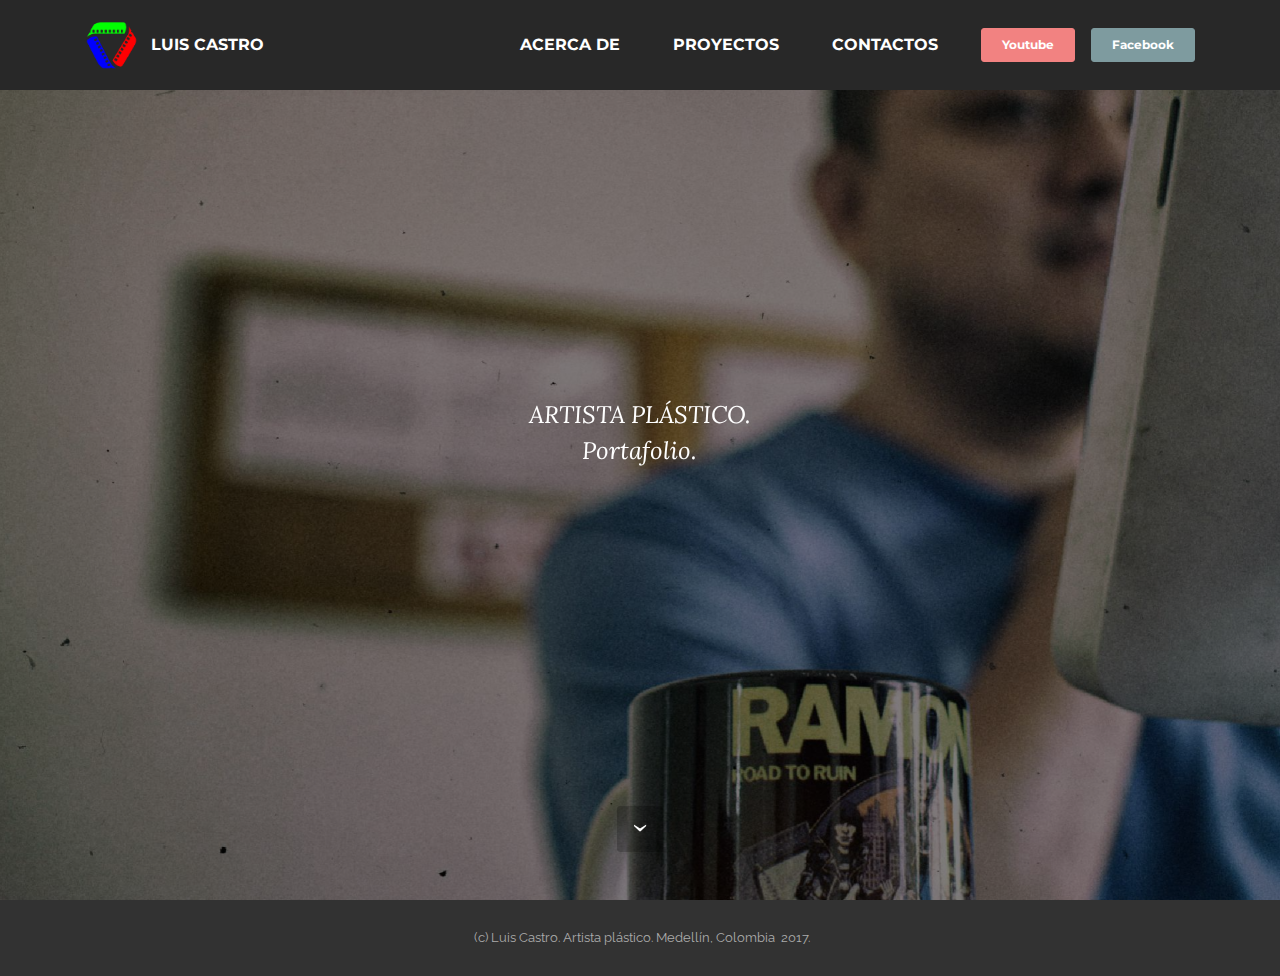
==== commit 61ec7317: "create github pages" ====
--- a/index.html
+++ b/index.html
@@ -6,7 +6,7 @@
   <meta http-equiv="X-UA-Compatible" content="IE=edge">
   <meta name="generator" content="Mobirise v3.12.1, mobirise.com">
   <meta name="viewport" content="width=device-width, initial-scale=1">
-  <link rel="shortcut icon" href="assets/images/logo.png" type="image/x-icon">
+  <link rel="shortcut icon" href="assets/images/log-low-136x128.png" type="image/x-icon">
   <meta name="description" content="">
   
   <link rel="stylesheet" href="https://fonts.googleapis.com/css?family=Lora:400,700,400italic,700italic&amp;subset=latin">
@@ -16,6 +16,7 @@
   <link rel="stylesheet" href="assets/tether/tether.min.css">
   <link rel="stylesheet" href="assets/bootstrap/css/bootstrap.min.css">
   <link rel="stylesheet" href="assets/animate.css/animate.min.css">
+  <link rel="stylesheet" href="assets/dropdown/css/style.css">
   <link rel="stylesheet" href="assets/theme/css/style.css">
   <link rel="stylesheet" href="assets/mobirise/css/mbr-additional.css" type="text/css">
   
@@ -23,9 +24,42 @@
   
 </head>
 <body>
-<section class="mbr-section mbr-section-hero mbr-section-full mbr-parallax-background mbr-section-with-arrow" id="header1-0" style="background-image: url(assets/images/luis-2000x1350.jpg);">
+<section id="ext_menu-2">
 
-    
+    <nav class="navbar navbar-dropdown navbar-fixed-top">
+        <div class="container">
+
+            <div class="mbr-table">
+                <div class="mbr-table-cell">
+
+                    <div class="navbar-brand">
+                        <a href="https://mobirise.com" class="navbar-logo"><img src="assets/images/log-low-136x128.png" alt="Mobirise"></a>
+                        <a class="navbar-caption" href="https://mobirise.com">LUIS CASTRO</a>
+                    </div>
+
+                </div>
+                <div class="mbr-table-cell">
+
+                    <button class="navbar-toggler pull-xs-right hidden-md-up" type="button" data-toggle="collapse" data-target="#exCollapsingNavbar">
+                        <div class="hamburger-icon"></div>
+                    </button>
+
+                    <ul class="nav-dropdown collapse pull-xs-right nav navbar-nav navbar-toggleable-sm" id="exCollapsingNavbar"><li class="nav-item"><a class="nav-link link" href="https://mobirise.com/">ACERCA DE</a></li><li class="nav-item"><a class="nav-link link" href="https://mobirise.com/">PROYECTOS</a></li><li class="nav-item"><a class="nav-link link" href="https://mobirise.com/">CONTACTOS</a></li><li class="nav-item nav-btn"><a class="nav-link btn btn-danger" href="https://mobirise.com/">Youtube</a></li><li class="nav-item nav-btn"><a class="nav-link btn btn-info" href="https://mobirise.com/">Facebook</a></li></ul>
+                    <button hidden="" class="navbar-toggler navbar-close" type="button" data-toggle="collapse" data-target="#exCollapsingNavbar">
+                        <div class="close-icon"></div>
+                    </button>
+
+                </div>
+            </div>
+
+        </div>
+    </nav>
+
+</section>
+
+<section class="engine"><a rel="external" href="https://mobirise.com">mobirise.com</a></section><section class="mbr-section mbr-section-hero mbr-section-full mbr-parallax-background mbr-section-with-arrow mbr-after-navbar" id="header1-0" style="background-image: url(assets/images/luis-2000x1350.jpg);">
+
+    <div class="mbr-overlay" style="opacity: 0.5; background-color: rgb(0, 0, 0);"></div>
 
     <div class="mbr-table-cell">
 
@@ -33,9 +67,9 @@
             <div class="row">
                 <div class="mbr-section col-md-10 col-md-offset-1 text-xs-center">
 
-                    <h1 class="mbr-section-title display-1">LUIS CASTRO</h1>
+                    <h1 class="mbr-section-title display-1"></h1>
                     <p class="mbr-section-lead lead">ARTISTA PLÁSTICO.<br>Portafolio.</p>
-                    <div class="mbr-section-btn"><a class="btn btn-lg btn-danger" href="https://www.youtube.com/channel/UClOG8lF04BgtuWx9SpcB32w" target="_blank">youtube</a> </div>
+                    
                 </div>
             </div>
         </div>
@@ -45,7 +79,7 @@
 
 </section>
 
-<section class="engine"><a rel="external" href="https://mobirise.com">Web Generator</a></section><footer class="mbr-small-footer mbr-section mbr-section-nopadding" id="footer1-1" style="background-color: rgb(50, 50, 50); padding-top: 1.75rem; padding-bottom: 1.75rem;">
+<footer class="mbr-small-footer mbr-section mbr-section-nopadding" id="footer1-1" style="background-color: rgb(50, 50, 50); padding-top: 1.75rem; padding-bottom: 1.75rem;">
     
     <div class="container">
         <p class="text-xs-center">&nbsp;(c) Luis Castro. Artista plástico. Medellín, Colombia &nbsp;2017.</p>
@@ -59,6 +93,8 @@
   <script src="assets/smooth-scroll/smooth-scroll.js"></script>
   <script src="assets/jarallax/jarallax.js"></script>
   <script src="assets/viewport-checker/jquery.viewportchecker.js"></script>
+  <script src="assets/dropdown/js/script.min.js"></script>
+  <script src="assets/touch-swipe/jquery.touch-swipe.min.js"></script>
   <script src="assets/theme/js/script.js"></script>
   
   
--- a/assets/dropdown/css/style.css
+++ b/assets/dropdown/css/style.css
@@ -0,0 +1,283 @@
+.navbar-dropdown {
+  left: 0;
+  padding: 0;
+  position: absolute;
+  right: 0;
+  top: 0;
+  transition: all 0.45s ease;
+  z-index: 1030; }
+  .navbar-dropdown .navbar-brand {
+    float: none;
+    font-size: 0;
+    padding: 1.25rem 0;
+    position: relative;
+    transition: padding 0.25s ease;
+    white-space: nowrap; }
+    .navbar-dropdown .navbar-brand::before {
+      content: "";
+      display: inline-block;
+      height: 100%;
+      vertical-align: middle; }
+  .navbar-dropdown .navbar-logo,
+  .navbar-dropdown .navbar-caption {
+    display: inline-block;
+    vertical-align: middle; }
+  .navbar-dropdown .navbar-logo {
+    margin-right: 0.8rem;
+    transition: margin 0.3s ease-in-out; }
+    .navbar-dropdown .navbar-logo img {
+      height: 3.125rem;
+      transition: all 0.3s ease-in-out; }
+  .navbar-dropdown .mbr-table-cell {
+    height: 5.625rem; }
+  .navbar-dropdown .navbar-caption {
+    font-family: "Montserrat";
+    font-size: 1rem;
+    font-weight: 700;
+    white-space: normal; }
+    .navbar-dropdown .navbar-caption, .navbar-dropdown .navbar-caption:hover {
+      color: inherit;
+      text-decoration: none; }
+  .navbar-dropdown.navbar-fixed-top {
+    position: fixed; }
+  .navbar-dropdown.bg-color.transparent {
+    background: none !important; }
+  .navbar-dropdown.navbar-short .navbar-brand {
+    padding: 0.625rem 0; }
+  .navbar-dropdown.navbar-short .navbar-logo {
+    margin-right: 0.5rem; }
+    .navbar-dropdown.navbar-short .navbar-logo img {
+      height: 2.375rem; }
+  .navbar-dropdown.navbar-short .mbr-table-cell {
+    height: 3.625rem; }
+  .navbar-dropdown .navbar-close {
+    left: 0.6875rem;
+    position: fixed;
+    top: 0.75rem;
+    z-index: 1000; }
+  .navbar-dropdown.opened {
+    background: none !important; }
+    .navbar-dropdown.opened .navbar-brand,
+    .navbar-dropdown.opened .navbar-toggler {
+      display: none; }
+  .navbar-dropdown .hamburger-icon {
+    content: "";
+    width: 16px;
+    -webkit-box-shadow: 0 -6px 0 1px,0 0 0 1px,0 6px 0 1px;
+    -moz-box-shadow: 0 -6px 0 1px,0 0 0 1px,0 6px 0 1px;
+    box-shadow: 0 -6px 0 1px,0 0 0 1px,0 6px 0 1px; }
+  .navbar-dropdown .close-icon {
+    position: relative;
+    width: 21px;
+    height: 21px;
+    overflow: hidden; }
+    .navbar-dropdown .close-icon::before, .navbar-dropdown .close-icon::after {
+      content: '';
+      position: absolute;
+      height: 2px;
+      width: 100%;
+      top: 50%;
+      left: 0;
+      margin-top: -1px; }
+    .navbar-dropdown .close-icon::before {
+      transform: rotate(45deg);
+      -ms-transform: rotate(45deg);
+      -webkit-transform: rotate(45deg); }
+    .navbar-dropdown .close-icon::after {
+      transform: rotate(-45deg);
+      -ms-transform: rotate(-45deg);
+      -webkit-transform: rotate(-45deg); }
+
+.dropdown-menu .dropdown-toggle[data-toggle="dropdown-submenu"]::after {
+  border-bottom: 0.35em solid transparent;
+  border-left: 0.35em solid;
+  border-right: 0;
+  border-top: 0.35em solid transparent;
+  margin-left: 0.3rem; }
+
+.dropdown-menu .dropdown-item:focus {
+  outline: 0; }
+
+.nav-dropdown {
+  display: table !important;
+  font-family: "Montserrat";
+  font-size: 0.75rem;
+  font-weight: 700;
+  height: auto !important; }
+  .nav-dropdown .nav-item {
+    display: table-cell;
+    float: none;
+    vertical-align: middle; }
+  .nav-dropdown .nav-btn {
+    padding-left: 1rem; }
+  .nav-dropdown .link {
+    margin: 1.667em;
+    padding: 0;
+    transition: color .2s ease-in-out; }
+    .nav-dropdown .link.dropdown-toggle {
+      margin-right: 2.583em; }
+      .nav-dropdown .link.dropdown-toggle::after {
+        margin-left: .25rem;
+        border-top: 0.35em solid;
+        border-right: 0.35em solid transparent;
+        border-left: 0.35em solid transparent;
+        border-bottom: 0; }
+      .nav-dropdown .link.dropdown-toggle::after {
+        display: block;
+        margin-top: -0.1667em;
+        position: absolute;
+        right: 1.3333em;
+        top: 50%; }
+      .nav-dropdown .link.dropdown-toggle[aria-expanded="true"] {
+        margin: 0;
+        padding: 1.667em 2.583em 1.667em 1.667em; }
+  .nav-dropdown .link::after,
+  .nav-dropdown .dropdown-item::after {
+    color: inherit; }
+  .nav-dropdown .btn {
+    font-size: 0.75rem;
+    font-weight: 700;
+    letter-spacing: 0;
+    margin-bottom: 0;
+    padding-left: 1.25rem;
+    padding-right: 1.25rem; }
+  .nav-dropdown .dropdown-menu {
+    border-radius: 0;
+    border: 0;
+    left: 0;
+    margin: 0;
+    padding-bottom: 1.25rem;
+    padding-top: 1.25rem; }
+  .nav-dropdown .dropdown-submenu {
+    left: 100%;
+    margin-left: 0.125rem;
+    margin-top: -1.25rem;
+    top: 0; }
+  .nav-dropdown .dropdown-item {
+    font-size: 0.8125rem;
+    font-weight: 500;
+    line-height: 2;
+    padding: 0.3846em 4.615em 0.3846em 1.5385em;
+    position: relative;
+    transition: color .2s ease-in-out, background-color .2s ease-in-out; }
+    .nav-dropdown .dropdown-item::after {
+      margin-top: -0.3077em;
+      position: absolute;
+      right: 1.1538em;
+      top: 50%; }
+    .nav-dropdown .dropdown-item:focus, .nav-dropdown .dropdown-item:hover {
+      background: none; }
+
+@media (max-width: 767px) {
+  .nav-dropdown.navbar-toggleable-sm {
+    bottom: 0;
+    display: none;
+    left: 0;
+    overflow-x: hidden;
+    position: fixed;
+    top: 0;
+    transform: translateX(-100%);
+    -ms-transform: translateX(-100%);
+    -webkit-transform: translateX(-100%);
+    width: 18.75rem;
+    z-index: 999; } }
+.nav-dropdown.navbar-toggleable-xl {
+  bottom: 0;
+  display: none;
+  left: 0;
+  overflow-x: hidden;
+  position: fixed;
+  top: 0;
+  transform: translateX(-100%);
+  -ms-transform: translateX(-100%);
+  -webkit-transform: translateX(-100%);
+  width: 18.75rem;
+  z-index: 999; }
+
+.nav-dropdown-sm {
+  display: block !important;
+  overflow-x: hidden;
+  overflow: auto;
+  padding-top: 3.875rem; }
+  .nav-dropdown-sm::after {
+    content: "";
+    display: block;
+    height: 3rem;
+    width: 100%; }
+  .nav-dropdown-sm.collapse.in ~ .navbar-close {
+    display: block !important; }
+  .nav-dropdown-sm.collapsing, .nav-dropdown-sm.collapse.in {
+    transform: translateX(0);
+    -ms-transform: translateX(0);
+    -webkit-transform: translateX(0);
+    transition: all 0.25s ease-out;
+    -webkit-transition: all 0.25s ease-out; }
+  .nav-dropdown-sm.collapsing[aria-expanded="false"] {
+    transform: translateX(-100%);
+    -ms-transform: translateX(-100%);
+    -webkit-transform: translateX(-100%); }
+  .nav-dropdown-sm .nav-item {
+    display: block;
+    margin-left: 0 !important;
+    padding-left: 0; }
+  .nav-dropdown-sm .link,
+  .nav-dropdown-sm .dropdown-item {
+    border-top: 1px dotted rgba(255, 255, 255, 0.1);
+    font-size: 0.8125rem;
+    line-height: 1.6;
+    margin: 0 !important;
+    padding: 0.875rem 2.4rem 0.875rem 1.5625rem !important;
+    position: relative;
+    white-space: normal; }
+    .nav-dropdown-sm .link:focus, .nav-dropdown-sm .link:hover,
+    .nav-dropdown-sm .dropdown-item:focus,
+    .nav-dropdown-sm .dropdown-item:hover {
+      background: rgba(0, 0, 0, 0.2) !important; }
+  .nav-dropdown-sm .nav-btn {
+    position: relative;
+    padding: 1.5625rem 1.5625rem 0 1.5625rem; }
+    .nav-dropdown-sm .nav-btn::before {
+      border-top: 1px dotted rgba(255, 255, 255, 0.1);
+      content: "";
+      left: 0;
+      position: absolute;
+      top: 0;
+      width: 100%; }
+    .nav-dropdown-sm .nav-btn + .nav-btn {
+      padding-top: 0.625rem; }
+      .nav-dropdown-sm .nav-btn + .nav-btn::before {
+        display: none; }
+  .nav-dropdown-sm .btn {
+    padding: 0.625rem 0; }
+  .nav-dropdown-sm .dropdown-toggle::after {
+    position: absolute;
+    right: 1.25rem;
+    top: 50%;
+    margin-top: -0.154em; }
+  .nav-dropdown-sm .dropdown-toggle[data-toggle="dropdown-submenu"]::after {
+    margin-left: .25rem;
+    border-top: 0.35em solid;
+    border-right: 0.35em solid transparent;
+    border-left: 0.35em solid transparent;
+    border-bottom: 0; }
+  .nav-dropdown-sm .dropdown-toggle[data-toggle="dropdown-submenu"][aria-expanded="true"]::after {
+    border-top: 0;
+    border-right: 0.35em solid transparent;
+    border-left: 0.35em solid transparent;
+    border-bottom: 0.35em solid; }
+  .nav-dropdown-sm .dropdown-menu {
+    margin: 0;
+    padding: 0;
+    position: relative;
+    top: 0;
+    left: 0;
+    width: 100%;
+    border: 0;
+    float: none;
+    border-radius: 0;
+    background: none; }
+
+.is-builder .nav-dropdown.collapsing {
+  transition: none !important; }
+
+/*# sourceMappingURL=style.css.map */
--- a/assets/mobirise/css/mbr-additional.css
+++ b/assets/mobirise/css/mbr-additional.css
@@ -411,3 +411,64 @@
 .scrollToTop_wraper {
   opacity: 0 !important;
 }
+#ext_menu-2 .hide-buttons .nav-btn {
+  display: none !important;
+}
+#ext_menu-2 .navbar-caption {
+  color: #ffffff;
+}
+#ext_menu-2 .navbar-toggler {
+  color: #ffffff;
+}
+#ext_menu-2 .close-icon::before,
+#ext_menu-2 .close-icon::after {
+  background-color: #ffffff;
+}
+#ext_menu-2 .link,
+#ext_menu-2 .dropdown-item {
+  color: #ffffff;
+}
+#ext_menu-2 .link {
+  font-size: 1rem;
+}
+#ext_menu-2 .dropdown-item,
+#ext_menu-2 .nav-dropdown-sm .link {
+  font-size: 1.083rem;
+}
+#ext_menu-2 .link:hover,
+#ext_menu-2 .dropdown-item:hover,
+#ext_menu-2 .link:focus,
+#ext_menu-2 .dropdown-item:focus {
+  color: #c0a375;
+}
+#ext_menu-2 .link[aria-expanded="true"],
+#ext_menu-2 .dropdown-menu {
+  background: #0e0e0e;
+}
+#ext_menu-2 .nav-dropdown-sm .link:focus,
+#ext_menu-2 .nav-dropdown-sm .link:hover,
+#ext_menu-2 .nav-dropdown-sm .dropdown-item:focus,
+#ext_menu-2 .nav-dropdown-sm .dropdown-item:hover {
+  background: #202020!important;
+}
+#ext_menu-2 .navbar,
+#ext_menu-2 .nav-dropdown-sm,
+#ext_menu-2 .nav-dropdown-sm .link[aria-expanded="true"],
+#ext_menu-2 .nav-dropdown-sm .dropdown-menu {
+  background: #282828;
+}
+#ext_menu-2 .bg-color.transparent .link {
+  color: #ffffff;
+  transition: none;
+}
+#ext_menu-2 .bg-color.transparent.opened .link {
+  transition: color 0.2s ease-in-out;
+}
+#ext_menu-2 .bg-color.transparent.opened .link:hover,
+#ext_menu-2 .bg-color.transparent.opened .link:focus {
+  color: #c0a375;
+}
+#ext_menu-2 .link[aria-expanded="true"],
+#ext_menu-2 .dropdown-item[aria-expanded="true"] {
+  color: #c0a375!important;
+}
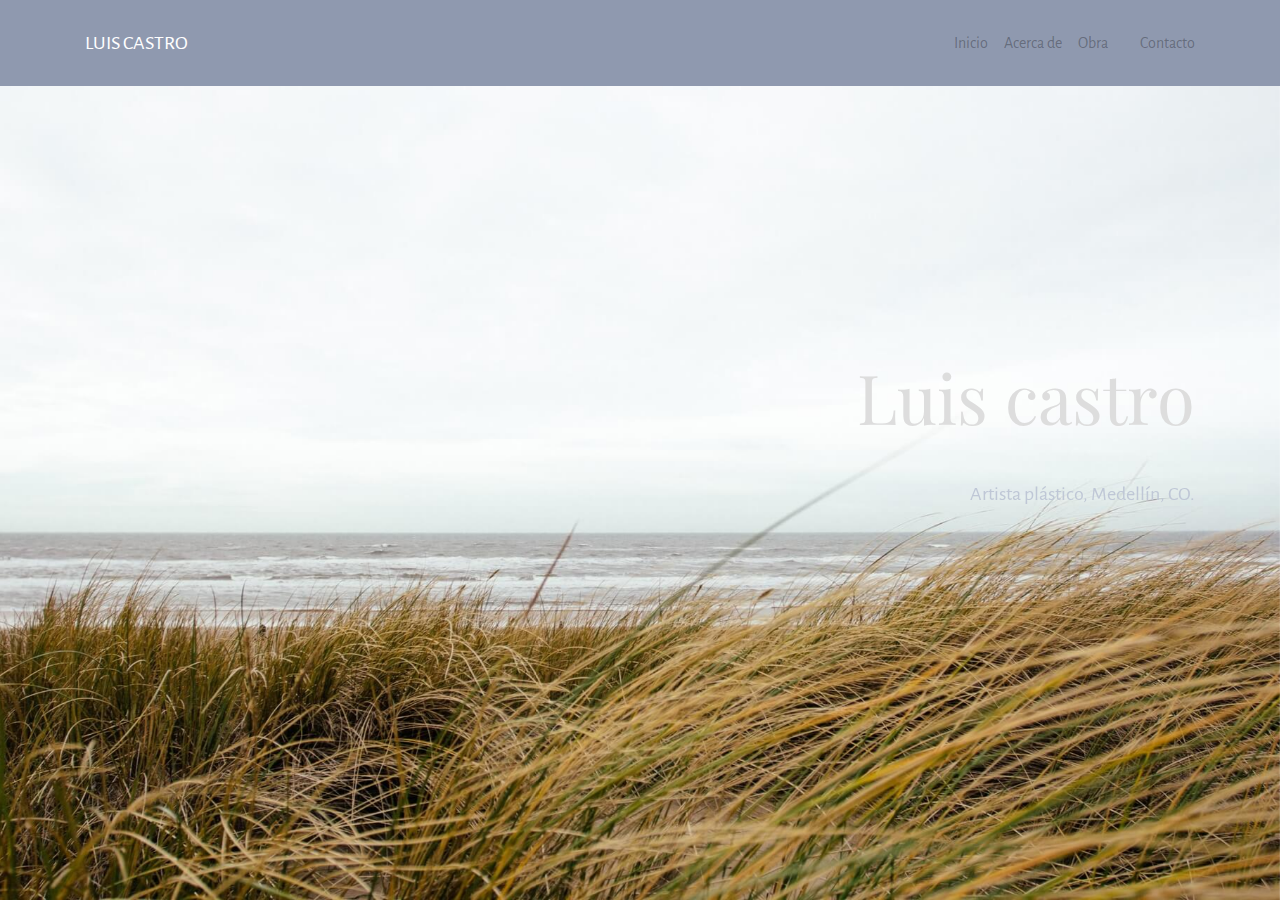
==== commit f47bdc90: "create github pages" ====
--- a/index.html
+++ b/index.html
@@ -1,90 +1,60 @@
 <!DOCTYPE html>
-<html>
+<html >
 <head>
-  <!-- Site made with Mobirise Website Builder v3.12.1, https://mobirise.com -->
+  <!-- Site made with Mobirise Website Builder v4.8.1, https://mobirise.com -->
   <meta charset="UTF-8">
   <meta http-equiv="X-UA-Compatible" content="IE=edge">
-  <meta name="generator" content="Mobirise v3.12.1, mobirise.com">
-  <meta name="viewport" content="width=device-width, initial-scale=1">
-  <link rel="shortcut icon" href="assets/images/log-low-136x128.png" type="image/x-icon">
+  <meta name="generator" content="Mobirise v4.8.1, mobirise.com">
+  <meta name="viewport" content="width=device-width, initial-scale=1, minimum-scale=1">
+  <link rel="shortcut icon" href="assets/images/logo.png" type="image/x-icon">
   <meta name="description" content="">
-  
-  <link rel="stylesheet" href="https://fonts.googleapis.com/css?family=Lora:400,700,400italic,700italic&amp;subset=latin">
-  <link rel="stylesheet" href="https://fonts.googleapis.com/css?family=Montserrat:400,700">
-  <link rel="stylesheet" href="https://fonts.googleapis.com/css?family=Raleway:100,100i,200,200i,300,300i,400,400i,500,500i,600,600i,700,700i,800,800i,900,900i">
-  <link rel="stylesheet" href="assets/bootstrap-material-design-font/css/material.css">
+  <title>Home</title>
+  <link rel="stylesheet" href="https://fonts.googleapis.com/css?family=Playfair+Display:400,700&subset=latin,cyrillic">
+  <link rel="stylesheet" href="https://fonts.googleapis.com/css?family=Alegreya+Sans:400,700&subset=latin,vietnamese,latin-ext">
   <link rel="stylesheet" href="assets/tether/tether.min.css">
   <link rel="stylesheet" href="assets/bootstrap/css/bootstrap.min.css">
-  <link rel="stylesheet" href="assets/animate.css/animate.min.css">
-  <link rel="stylesheet" href="assets/dropdown/css/style.css">
-  <link rel="stylesheet" href="assets/theme/css/style.css">
+  <link rel="stylesheet" href="assets/soundcloud-plugin/style.css">
+  <link rel="stylesheet" href="assets/puritym/css/style.css">
   <link rel="stylesheet" href="assets/mobirise/css/mbr-additional.css" type="text/css">
   
   
   
 </head>
 <body>
-<section id="ext_menu-2">
+  <nav class="navbar navbar-light mbr-navbar navbar-fixed-top" id="ext_menu-0" data-rv-view="0" style="background-color: rgb(143, 153, 175);">
+    <div class="container">
+        <button class="navbar-toggler pull-right hidden-md-up" type="button" data-toggle="collapse" data-target="#exCollapsingNavbar2">
+            <div class="hamburger-icon"></div>
+        </button>
 
-    <nav class="navbar navbar-dropdown navbar-fixed-top">
-        <div class="container">
+        <div class="clearfix"></div>
+        <div class="collapse navbar-toggleable-sm" id="exCollapsingNavbar2">
+            
+            <span><a class="navbar-brand text-white" href="https://mobirise.com">LUIS CASTRO</a></span>
 
-            <div class="mbr-table">
-                <div class="mbr-table-cell">
+            
 
-                    <div class="navbar-brand">
-                        <a href="https://mobirise.com" class="navbar-logo"><img src="assets/images/log-low-136x128.png" alt="Mobirise"></a>
-                        <a class="navbar-caption" href="https://mobirise.com">LUIS CASTRO</a>
-                    </div>
+            <ul class="nav navbar-nav pull-xs-right"><li class="nav-item"><a class="nav-link" href="https://mobirise.com">Inicio</a></li><li class="nav-item"><a class="nav-link" href="https://mobirise.com">Acerca de</a></li> <li class="nav-item"><a class="nav-link" href="https://mobirise.com">Obra</a></li> <li class="nav-item"><a class="nav-link" href="https://mobirise.com"></a></li><li class="nav-item"><a class="nav-link" href="https://mobirise.com">Contacto</a></li></ul>
+        </div>
+    </div>
+</nav>
 
-                </div>
-                <div class="mbr-table-cell">
-
-                    <button class="navbar-toggler pull-xs-right hidden-md-up" type="button" data-toggle="collapse" data-target="#exCollapsingNavbar">
-                        <div class="hamburger-icon"></div>
-                    </button>
-
-                    <ul class="nav-dropdown collapse pull-xs-right nav navbar-nav navbar-toggleable-sm" id="exCollapsingNavbar"><li class="nav-item"><a class="nav-link link" href="https://mobirise.com/">ACERCA DE</a></li><li class="nav-item"><a class="nav-link link" href="https://mobirise.com/">PROYECTOS</a></li><li class="nav-item"><a class="nav-link link" href="https://mobirise.com/">CONTACTOS</a></li><li class="nav-item nav-btn"><a class="nav-link btn btn-danger" href="https://mobirise.com/">Youtube</a></li><li class="nav-item nav-btn"><a class="nav-link btn btn-info" href="https://mobirise.com/">Facebook</a></li></ul>
-                    <button hidden="" class="navbar-toggler navbar-close" type="button" data-toggle="collapse" data-target="#exCollapsingNavbar">
-                        <div class="close-icon"></div>
-                    </button>
-
-                </div>
-            </div>
-
-        </div>
-    </nav>
-
-</section>
-
-<section class="engine"><a rel="external" href="https://mobirise.com">mobirise.com</a></section><section class="mbr-section mbr-section-hero mbr-section-full mbr-parallax-background mbr-section-with-arrow mbr-after-navbar" id="header1-0" style="background-image: url(assets/images/luis-2000x1350.jpg);">
-
-    <div class="mbr-overlay" style="opacity: 0.5; background-color: rgb(0, 0, 0);"></div>
-
+<section class="mbr-section mbr-section-full mbr-parallax-background mbr-after-navbar" id="header2-1" data-rv-view="2" style="background-image: url(assets/images/photo-1.jpg);">
     <div class="mbr-table-cell">
-
+        
         <div class="container">
             <div class="row">
-                <div class="mbr-section col-md-10 col-md-offset-1 text-xs-center">
+                <div class="col-md-8 col-md-offset-4 text-xs-right">
 
-                    <h1 class="mbr-section-title display-1"></h1>
-                    <p class="mbr-section-lead lead">ARTISTA PLÁSTICO.<br>Portafolio.</p>
+                    <h1 class="mbr-section-title display-1">Luis castro</h1>
+                    <p class="lead">Artista plástico, Medellín, CO.</p>
                     
                 </div>
             </div>
         </div>
+        
     </div>
-
-    <div class="mbr-arrow mbr-arrow-floating" aria-hidden="true"><a href="#footer1-1"><i class="mbr-arrow-icon"></i></a></div>
-
 </section>
-
-<footer class="mbr-small-footer mbr-section mbr-section-nopadding" id="footer1-1" style="background-color: rgb(50, 50, 50); padding-top: 1.75rem; padding-bottom: 1.75rem;">
-    
-    <div class="container">
-        <p class="text-xs-center">&nbsp;(c) Luis Castro. Artista plástico. Medellín, Colombia &nbsp;2017.</p>
-    </div>
-</footer>
 
 
   <script src="assets/web/assets/jquery/jquery.min.js"></script>
@@ -92,12 +62,8 @@
   <script src="assets/bootstrap/js/bootstrap.min.js"></script>
   <script src="assets/smooth-scroll/smooth-scroll.js"></script>
   <script src="assets/jarallax/jarallax.js"></script>
-  <script src="assets/viewport-checker/jquery.viewportchecker.js"></script>
-  <script src="assets/dropdown/js/script.min.js"></script>
-  <script src="assets/touch-swipe/jquery.touch-swipe.min.js"></script>
-  <script src="assets/theme/js/script.js"></script>
+  <script src="assets/puritym/js/script.js"></script>
   
   
-  <input name="animation" type="hidden">
-  </body>
+</body>
 </html>--- a/assets/soundcloud-plugin/style.css
+++ b/assets/soundcloud-plugin/style.css
@@ -0,0 +1,57 @@
+.addons-container {
+  position: relative;
+  margin-left: auto;
+  margin-right: auto;
+  padding-right: 15px;
+  padding-left: 15px; }
+  @media (min-width: 576px) {
+    .addons-container {
+      padding-right: 15px;
+      padding-left: 15px; } }
+  @media (min-width: 768px) {
+    .addons-container {
+      padding-right: 15px;
+      padding-left: 15px; } }
+  @media (min-width: 992px) {
+    .addons-container {
+      padding-right: 15px;
+      padding-left: 15px; } }
+  @media (min-width: 1200px) {
+    .addons-container {
+      padding-right: 15px;
+      padding-left: 15px; } }
+  @media (min-width: 576px) {
+    .addons-container {
+      width: 540px;
+      max-width: 100%; } }
+  @media (min-width: 768px) {
+    .addons-container {
+      width: 720px;
+      max-width: 100%; } }
+  @media (min-width: 992px) {
+    .addons-container {
+      width: 960px;
+      max-width: 100%; } }
+  @media (min-width: 1200px) {
+    .addons-container {
+      width: 1140px;
+      max-width: 100%; } }
+
+.addons-container-inner{
+    position: relative;
+    width: 100%;
+    min-height: 1px;
+    padding-right: 15px;
+    padding-left: 15px;
+}
+@media (min-width: 567px) {
+    .addons-container-inner{
+        -ms-flex: 0 0 66.666667%;
+        flex: 0 0 66.666667%;
+        max-width: 66.666667%;
+    }
+}
+.addons-row{
+    display: flex;
+    justify-content:center;
+}--- a/assets/puritym/css/style.css
+++ b/assets/puritym/css/style.css
@@ -0,0 +1,678 @@
+.engine {
+	position: absolute;
+	text-indent: -2400px;
+	text-align: center;
+	padding: 0;
+	top: 0;
+	left: -2400px;
+}/**
+ * BOOTSTRAP CUSTOM
+ */
+.container {
+  position: relative; }
+
+.btn {
+  margin-bottom: 0.5rem; }
+  .btn + .btn {
+    margin-left: 1rem; }
+
+.btn-white {
+  background: #fff;
+  color: inherit; }
+
+.btn-black {
+  background: #000;
+  color: #fff; }
+
+.btn-social,
+.btn-social:hover,
+.btn-social:active,
+.btn-social:focus {
+  color: #fff; }
+
+.display-1 {
+  font-size: 4.3rem;
+  margin-top: 3.9rem;
+  margin-bottom: 2.8rem; }
+
+.display-2 {
+  font-size: 3.5rem;
+  margin-top: 3.5rem;
+  margin-bottom: 2.5rem; }
+
+.display-3 {
+  font-size: 2.8rem;
+  margin-top: 3.2rem;
+  margin-bottom: 2rem; }
+
+.display-4 {
+  font-size: 2.3rem;
+  margin-top: 2.3rem;
+  margin-bottom: 1.8rem; }
+
+p.lead,
+.lead p {
+  margin-bottom: 2rem; }
+
+.card .card-img-top {
+  width: 100%; }
+
+.card-block {
+  background-color: #fff; }
+
+@media (min-width: 768px) {
+  .col-md-4:nth-of-type(3n+1) {
+    clear: left; } }
+@media (min-width: 544px) and (max-width: 767px) {
+  .col-md-4:nth-of-type(odd) {
+    clear: left; } }
+.row.no-gutter {
+  margin-left: 0;
+  margin-right: 0; }
+
+.row.no-gutter > [class*=col-]:not(:first-child),
+.row.no-gutter > [class*=col-]:not(:last-child) {
+  padding-right: 0;
+  padding-left: 0; }
+
+blockquote {
+  padding: .5rem 1rem;
+  margin: 0 0 1rem;
+  margin-bottom: 1rem;
+  font-size: 1.25rem;
+  border-left: .25rem solid #f1c050; }
+
+/**
+ * TYPOGRAPHY
+ */
+body {
+  font-family: "Alegreya Sans", sans-serif; }
+
+h1, h2, h3, h4, h5, h6,
+.h1, .h2, .h3, .h4, .h5, .h6,
+.display-1, .display-2, .display-3, .display-4 {
+  font-family: "Playfair Display", sans-serif; }
+
+/**
+ * MAPS
+ */
+@-webkit-keyframes mapCircleLoading {
+  from {
+    -webkit-transform: rotate(0deg); }
+  to {
+    -webkit-transform: rotate(359deg); } }
+@keyframes mapCircleLoading {
+  from {
+    transform: rotate(0deg); }
+  to {
+    transform: rotate(359deg); } }
+.mbr-map {
+  position: relative; }
+  .mbr-map iframe {
+    height: 100%;
+    width: 100%; }
+  .mbr-map [data-state-details] {
+    color: #6b6763;
+    font-family: "Alegreya Sans", sans-serif;
+    font-size: 1.25rem;
+    height: 1.5em;
+    margin-top: -0.75em;
+    padding-left: 20px;
+    padding-right: 20px;
+    position: absolute;
+    text-align: center;
+    top: 50%;
+    width: 100%; }
+  .mbr-map[data-state] {
+    background: #e9e5dc; }
+  .mbr-map[data-state="loading"] [data-state-details] {
+    display: none; }
+  .mbr-map[data-state="loading"]::after {
+    content: "";
+    -webkit-animation: mapCircleLoading .6s infinite linear;
+    animation: mapCircleLoading .6s infinite linear;
+    border-radius: 50%;
+    border: 6px rgba(255, 255, 255, 0.35) solid;
+    border-top-color: #fff;
+    height: 40px;
+    left: 50%;
+    margin-left: -20px;
+    margin-top: -20px;
+    position: absolute;
+    top: 50%;
+    width: 40px; }
+
+/**
+ * SECTIONS
+ */
+.mbr-section {
+  position: relative;
+  padding-top: 9rem;
+  padding-bottom: 9rem;
+  background-position: 50% 50%;
+  background-repeat: no-repeat;
+  background-size: cover; }
+
+.mbr-section-full {
+  display: table;
+  width: 100%;
+  height: 100vh;
+  padding-top: 0;
+  padding-bottom: 0; }
+
+.mbr-section-small {
+  padding-top: 4.5rem;
+  padding-bottom: 4.5rem; }
+
+.mbr-section-nopadding {
+  padding-top: 0;
+  padding-bottom: 0; }
+
+.mbr-section-title {
+  margin-top: 0; }
+
+.mbr-table {
+  display: table; }
+
+.mbr-table-cell {
+  position: relative;
+  display: table-cell;
+  vertical-align: middle;
+  padding-top: 9rem;
+  padding-bottom: 9rem; }
+
+.mbr-inner-padding {
+  padding: 4rem; }
+
+/* footer */
+.mbr-footer {
+  color: #fff; }
+  .mbr-footer .mbr-map,
+  .mbr-footer .mbr-google-map {
+    height: 300px; }
+  .mbr-footer .form-control {
+    color: #fff;
+    background-color: #26272c;
+    border-color: #1b1c20; }
+  .mbr-footer ul {
+    list-style-type: none;
+    padding: 0; }
+    .mbr-footer ul li {
+      position: relative;
+      padding-left: 1.2rem; }
+      .mbr-footer ul li:before {
+        content: '';
+        position: absolute;
+        margin-left: -1.2rem;
+        width: 10px;
+        height: 1px;
+        top: 50%;
+        background-color: #fff; }
+
+footer.mbr-footer {
+  padding-top: 3rem;
+  padding-bottom: 2rem; }
+
+/**
+ * NAVBAR
+ */
+.mbr-navbar {
+  position: absolute;
+  top: 0;
+  right: 0;
+  left: 0;
+  padding: 1.5rem 1rem;
+  background-color: #fff;
+  z-index: 1030; }
+  .mbr-navbar.navbar-fixed-top {
+    position: fixed; }
+  .mbr-navbar.navbar-transparent {
+    background-color: transparent; }
+  .mbr-navbar .navbar-logo {
+    margin-right: 1.5rem;
+    float: left; }
+  .mbr-navbar .navbar-logo,
+  .mbr-navbar .navbar-logo img {
+    height: 37px; }
+  .mbr-navbar .navbar-brand {
+    margin-right: 1.5rem; }
+  .mbr-navbar .navbar-divider,
+  .mbr-navbar .navbar-nav .nav-item + .nav-item,
+  .mbr-navbar .navbar-nav .nav-link + .nav-link {
+    margin-left: 1rem; }
+  .mbr-navbar .navbar-nav + .navbar-nav {
+    margin-right: 20px; }
+
+.mbr-navbar .hamburger-icon, .navbar-dropdown .hamburger-icon {
+  content: "";
+  width: 16px;
+  -webkit-box-shadow: 0 -6px 0 1px,0 0 0 1px,0 6px 0 1px;
+  -moz-box-shadow: 0 -6px 0 1px,0 0 0 1px,0 6px 0 1px;
+  box-shadow: 0 -6px 0 1px,0 0 0 1px,0 6px 0 1px; }
+
+/**
+ * HELPERS
+ */
+/* Colors */
+.text-white {
+  color: #fff !important; }
+
+.text-black {
+  color: #000 !important; }
+
+/**
+ * Mobirise Classes
+ */
+.mbr-after-navbar:before {
+  content: "";
+  display: block;
+  height: 54px; }
+
+.mbr-section__container--first {
+  padding-bottom: 1rem; }
+
+.mbr-section__container--middle {
+  padding-top: 1rem;
+  padding-bottom: 1rem; }
+
+.mbr-section__container--last {
+  padding-top: 1rem; }
+
+.mbr-overlay,
+.mbr-background-video,
+.mbr-background-video-preview {
+  position: absolute;
+  bottom: 0;
+  left: 0;
+  right: 0;
+  top: 0; }
+
+.mbr-overlay {
+  background-color: #fff;
+  opacity: 0.5;
+  z-index: 1; }
+  .mbr-overlay ~ * {
+    z-index: 2; }
+
+.mbr-background-video-preview {
+  z-index: 0 !important; }
+
+.mbr-figure {
+  display: block;
+  overflow: hidden;
+  position: relative;
+  width: 100%;
+  margin: 0; }
+  .mbr-figure img, .mbr-figure iframe {
+    display: block;
+    width: 100%; }
+  .mbr-figure .mbr-figure-caption {
+    width: 100%;
+    padding: 1.5rem 0;
+    background-color: #FFF8E0; }
+  .mbr-figure .mbr-figure-caption-over {
+    position: absolute;
+    bottom: 0;
+    background-color: rgba(255, 255, 255, 0.5); }
+
+.mbr-map,
+.mbr-google-map {
+  height: 400px; }
+
+.mbr-arrow {
+  position: absolute;
+  text-align: center;
+  font-size: 35px;
+  bottom: 71px;
+  left: 50%;
+  width: 30px;
+  margin-left: -15px;
+  line-height: 1px;
+  padding: 0 20px;
+  -webkit-animation: floating-arrow 1.6s infinite ease-in-out 0s;
+  -o-animation: floating-arrow 1.6s infinite ease-in-out 0s;
+  animation: floating-arrow 1.6s infinite ease-in-out 0s; }
+  .mbr-arrow, .mbr-arrow:hover, .mbr-arrow:focus {
+    color: inherit; }
+
+@-webkit-keyframes floating-arrow {
+  from {
+    -webkit-transform: translateY(0);
+    transform: translateY(0); }
+  65% {
+    -webkit-transform: translateY(11px);
+    transform: translateY(11px); }
+  to {
+    -webkit-transform: translateY(0);
+    transform: translateY(0); } }
+@-o-keyframes floating-arrow {
+  from {
+    -webkit-transform: translateY(0);
+    transform: translateY(0); }
+  65% {
+    -webkit-transform: translateY(11px);
+    transform: translateY(11px); }
+  to {
+    -webkit-transform: translateY(0);
+    transform: translateY(0); } }
+@keyframes floating-arrow {
+  from {
+    -webkit-transform: translateY(0);
+    transform: translateY(0); }
+  65% {
+    -webkit-transform: translateY(11px);
+    transform: translateY(11px); }
+  to {
+    -webkit-transform: translateY(0);
+    transform: translateY(0); } }
+@media (max-width: 767px) {
+  .mbr-arrow {
+    bottom: 41px; } }
+@media (max-width: 320px) {
+  .mbr-arrow {
+    bottom: 21px;
+    text-align: center; } }
+@media all and (device-width: 320px) and (device-height: 568px) and (orientation: portrait) {
+  .mbr-arrow {
+    bottom: 31px; } }
+/*-------
+
+   Slider
+
+-------*/
+.mbr-slider .carousel-inner > .active,
+.mbr-slider .carousel-inner > .next,
+.mbr-slider .carousel-inner > .prev {
+  display: table; }
+
+.mbr-slider .carousel-control {
+  background-image: none;
+  width: 54px;
+  height: 54px;
+  top: 50%;
+  margin-top: -27px;
+  line-height: 54px;
+  border-radius: 27px;
+  color: inherit;
+  background: #fff;
+  border: 1px solid #000;
+  opacity: 1;
+  text-shadow: none;
+  z-index: 5;
+  -webkit-transition: all 0.2s ease-in-out 0s;
+  -o-transition: all 0.2s ease-in-out 0s;
+  transition: all 0.2s ease-in-out 0s; }
+
+.mbr-slider .carousel-control .icon-next,
+.mbr-slider .carousel-control .icon-prev {
+  margin-top: -18px;
+  font-size: 30px; }
+
+.mbr-slider .carousel-control.left {
+  margin-left: 2rem; }
+
+.mbr-slider .carousel-control.right {
+  margin-right: 2rem; }
+
+.mbr-slider .carousel-control:hover {
+  background: #000;
+  color: #fff; }
+
+.mbr-slider .carousel-indicators {
+  bottom: 0; }
+
+.mbr-slider .carousel-indicators li,
+.mbr-slider .carousel-indicators .active {
+  width: 15px;
+  height: 15px;
+  margin: 3px;
+  border: 1px solid #000; }
+
+.mbr-slider .carousel-indicators .active {
+  background-color: #000; }
+
+.mbr-slider .mbr-overlay {
+  z-index: 0; }
+
+@media (max-width: 767px) {
+  .mbr-slider .carousel-control {
+    top: auto;
+    bottom: 20px; }
+
+  .mbr-slider > .container .carousel-control {
+    margin-bottom: 0px; } }
+/* boxed slider */
+.mbr-slider > .boxed-slider {
+  position: relative;
+  padding: 93px 0; }
+
+.mbr-slider > .boxed-slider > div {
+  position: relative; }
+
+.mbr-slider > .container img {
+  width: 100%; }
+
+.mbr-slider > .container img + .row {
+  position: absolute;
+  top: 50%;
+  left: 0;
+  right: 0;
+  -webkit-transform: translateY(-50%);
+  -moz-transform: translateY(-50%);
+  transform: translateY(-50%); }
+
+.mbr-slider .mbr-section {
+  padding: 0;
+  background-attachment: scroll; }
+
+.mbr-slider .mbr-table-cell {
+  padding: 0; }
+
+.mbr-slider > .container .carousel-indicators {
+  margin-bottom: 3px; }
+
+/* article slider */
+.mbr-slider > .article-slider .mbr-section,
+.mbr-slider > .article-slider .mbr-section .mbr-table-cell {
+  padding-top: 0;
+  padding-bottom: 0; }
+
+/*-------
+
+   Gallery
+
+-------*/
+.mbr-gallery .mbr-gallery-item {
+  position: relative;
+  display: inline-block;
+  width: 25%; }
+  @media (max-width: 768px) {
+    .mbr-gallery .mbr-gallery-item {
+      width: 50%; } }
+  @media (max-width: 400px) {
+    .mbr-gallery .mbr-gallery-item {
+      width: 100%; } }
+
+.mbr-gallery .mbr-gallery-item > a {
+  position: relative;
+  display: block;
+  background: #fff;
+  outline: none; }
+
+.mbr-gallery .mbr-gallery-item img {
+  width: 100%;
+  opacity: 1;
+  -webkit-transition: .2s opacity ease-in-out;
+  transition: .2s opacity ease-in-out; }
+
+.mbr-gallery .mbr-gallery-item > a:hover img {
+  opacity: 0.9; }
+
+.mbr-gallery .mbr-gallery-item .icon {
+  position: absolute;
+  font-size: 30px;
+  top: 50%;
+  left: 50%;
+  color: #000;
+  opacity: 0;
+  -webkit-transform: translateX(-50%) translateY(-50%);
+  transform: translateX(-50%) translateY(-50%);
+  -webkit-transition: .2s opacity ease-in-out;
+  transition: .2s opacity ease-in-out; }
+
+.mbr-gallery .mbr-gallery-item > a:hover .icon {
+  opacity: 1; }
+
+/* remove spacing */
+.mbr-gallery .mbr-gallery-row.no-gutter {
+  margin: 0; }
+
+.mbr-gallery .mbr-gallery-row.no-gutter .mbr-gallery-item {
+  padding: 0; }
+
+/* container */
+.mbr-gallery .container.mbr-gallery-layout-default {
+  padding: 93px 0; }
+
+/* fix horizontal scrollbar */
+.mbr-gallery .mbr-gallery-layout-default,
+.mbr-gallery .mbr-gallery-layout-article {
+  overflow: hidden; }
+
+/* lightbox */
+.mbr-gallery .modal {
+  position: fixed;
+  overflow: hidden;
+  padding-right: 0 !important; }
+
+.mbr-gallery .modal-body {
+  padding: 0; }
+
+.mbr-gallery .modal-body img {
+  width: 100%; }
+
+.mbr-gallery .modal .close {
+  position: absolute;
+  background-image: none;
+  font-size: 20px;
+  width: 54px;
+  height: 54px;
+  border-radius: 27px;
+  color: #000;
+  top: 2rem;
+  right: 2rem;
+  line-height: 54px;
+  opacity: 1;
+  border: 1px solid #000;
+  text-align: center;
+  text-shadow: none;
+  z-index: 5;
+  -webkit-transition: all 0.2s ease-in-out 0s;
+  -o-transition: all 0.2s ease-in-out 0s;
+  transition: all 0.2s ease-in-out 0s; }
+
+.mbr-gallery .modal .close:hover {
+  background: #000;
+  color: #fff; }
+
+/* modal back color opacity */
+.modal-backdrop.in {
+  opacity: 0.8;
+  filter: alpha(opacity=80); }
+
+@media (max-width: 768px) {
+  .mbr-gallery .modal-dialog {
+    margin: 10px auto; }
+
+  .mbr-gallery .carousel-indicators,
+  .mbr-gallery .carousel-control,
+  .mbr-gallery .modal .close {
+    position: fixed; } }
+/* fix fade in effect */
+.mbr-gallery .modal.fade .modal-dialog {
+  margin-top: -100px;
+  -webkit-transition: margin-top 0.3s ease-out;
+  -moz-transition: margin-top 0.3s ease-out;
+  -o-transition: margin-top 0.3s ease-out;
+  transition: margin-top 0.3s ease-out; }
+
+.mbr-gallery .modal.in .modal-dialog,
+.mbr-gallery .modal.fade .modal-dialog {
+  -webkit-transform: none;
+  -ms-transform: none;
+  -o-transform: none;
+  transform: none; }
+
+.mbr-gallery .modal.in .modal-dialog {
+  margin-top: 30px; }
+
+/* iconfont default styling */
+/* for buttons */
+.mbr-iconfont.mbr-iconfont-btn,
+.mbr-buttons__btn .mbr-iconfont {
+  padding-right: 0.3em;
+  font-size: 1.5em;
+  line-height: 0.5em;
+  vertical-align: text-bottom;
+  position: relative;
+  top: -0.1em;
+  text-decoration: none; }
+
+/* menu links */
+.mbr-iconfont.mbr-iconfont-btn-parent,
+.mbr-buttons__link .mbr-iconfont {
+  padding-right: 0.3em;
+  font-size: 1.3em;
+  top: -0.2em;
+  position: relative;
+  vertical-align: middle; }
+
+/* msg-box4 */
+.mbr-iconfont.mbr-iconfont-msg-box4,
+.mbr-iconfont.mbr-iconfont-msg-box5 {
+  font-size: 357px;
+  text-decoration: none;
+  color: #000; }
+
+/*menu logo */
+.mbr-iconfont.mbr-iconfont-menu,
+.mbr-iconfont.mbr-iconfont-ext__menu {
+  font-size: 37px;
+  text-decoration: none;
+  color: rgba(0, 0, 0, 0.8); }
+
+/* contacts1 */
+.mbr-iconfont.mbr-iconfont-contacts1 {
+  font-size: 119px;
+  text-decoration: none;
+  color: #9C9C9C; }
+
+.mbr-iconfont.mbr-iconfont-features1 {
+  font-size: 140px;
+  text-decoration: none;
+  text-align: center;
+  display: block;
+  margin-top: 0.2em; }
+
+.mbr-table-cell-lg {
+  position: relative;
+  display: table-cell;
+  vertical-align: middle;
+  padding-top: 0;
+  padding-bottom: 0;
+  float: none; }
+
+@media (max-width: 991px) {
+  .mbr-table-cell-lg {
+    display: block; } }
+/*image-resize*/
+.image-size .mbr-figure {
+  text-align: center; }
+
+@media (max-width: 991px) {
+  .image-size {
+    width: 100% !important; }
+    .image-size .mbr-iconfont {
+      font-size: 260px !important; } }
+
+/*# sourceMappingURL=style.css.map */
--- a/assets/mobirise/css/mbr-additional.css
+++ b/assets/mobirise/css/mbr-additional.css
@@ -1,474 +1,9 @@
-@import url(https://fonts.googleapis.com/css?family=Montserrat:400,700);
-@import url(https://fonts.googleapis.com/css?family=Lora:400,700);
-@import url(https://fonts.googleapis.com/css?family=Raleway:400,300,700);
-
-
-
-body,
-input,
-textarea,
-.mbr-company .list-group-text {
-  font-family: 'Raleway', sans-serif;
+#ext_menu-0 .navbar-toggler {
+  color: #f8f8f6;
 }
-.mbr-footer-content li,
-.mbr-footer .mbr-contacts li {
-  font-family: 'Raleway', sans-serif;
+#header2-1 H1 {
+  color: #dddddd;
 }
-.btn,
-.alert,
-h1,
-h2,
-h3,
-h4,
-h5,
-h6,
-.h1,
-.h2,
-.h3,
-.h4,
-.h5,
-.h6,
-.display-1,
-.display-2,
-.display-3,
-.display-4,
-.mbr-figure .mbr-figure-caption,
-.mbr-gallery-title,
-.mbr-map [data-state-details],
-.mbr-price {
-  font-family: 'Montserrat', sans-serif;
+#header2-1 P {
+  color: #bfc7d6;
 }
-.mbr-footer-content h1,
-.mbr-footer .mbr-contacts h1,
-.mbr-footer-content h2,
-.mbr-footer .mbr-contacts h2,
-.mbr-footer-content h3,
-.mbr-footer .mbr-contacts h3,
-.mbr-footer-content h4,
-.mbr-footer .mbr-contacts h4,
-.mbr-footer-content p strong,
-.mbr-footer .mbr-contacts p strong,
-.mbr-footer-content strong,
-.mbr-footer .mbr-contacts strong {
-  font-family: 'Montserrat', sans-serif;
-}
-.btn-sm,
-.lead a,
-.lead blockquote,
-.mbr-section-subtitle,
-.mbr-section-hero .mbr-section-lead,
-.mbr-cards .card-subtitle,
-.mbr-testimonial .card-block {
-  font-family: 'Lora', serif;
-}
-.mbr-author-name {
-  font-family: 'Montserrat', sans-serif;
-}
-.mbr-author-desc {
-  font-family: 'Lora', serif;
-}
-.mbr-plan-title {
-  font-family: 'Montserrat', sans-serif;
-}
-.mbr-plan-subtitle,
-.mbr-plan-price-desc {
-  font-family: 'Lora', serif;
-}
-.bg-primary {
-  background-color: #c0a375 !important;
-}
-.bg-success {
-  background-color: #90a878 !important;
-}
-.bg-info {
-  background-color: #7e9b9f !important;
-}
-.bg-warning {
-  background-color: #f3c649 !important;
-}
-.bg-danger {
-  background-color: #f28281 !important;
-}
-.btn-primary {
-  background-color: #c0a375;
-  border-color: #c0a375;
-  color: #ffffff;
-}
-.btn-primary:hover,
-.btn-primary:focus,
-.btn-primary.focus,
-.btn-primary:active,
-.btn-primary.active {
-  color: #ffffff;
-  background-color: #a07e49;
-  border-color: #a07e49;
-}
-.btn-primary.disabled,
-.btn-primary:disabled {
-  color: #ffffff !important;
-  background-color: #a07e49 !important;
-  border-color: #a07e49 !important;
-}
-.btn-secondary {
-  background-color: #bfcecb;
-  border-color: #bfcecb;
-  color: #ffffff;
-}
-.btn-secondary:hover,
-.btn-secondary:focus,
-.btn-secondary.focus,
-.btn-secondary:active,
-.btn-secondary.active {
-  color: #ffffff;
-  background-color: #94ada8;
-  border-color: #94ada8;
-}
-.btn-secondary.disabled,
-.btn-secondary:disabled {
-  color: #ffffff !important;
-  background-color: #94ada8 !important;
-  border-color: #94ada8 !important;
-}
-.btn-info {
-  background-color: #7e9b9f;
-  border-color: #7e9b9f;
-  color: #ffffff;
-}
-.btn-info:hover,
-.btn-info:focus,
-.btn-info.focus,
-.btn-info:active,
-.btn-info.active {
-  color: #ffffff;
-  background-color: #597478;
-  border-color: #597478;
-}
-.btn-info.disabled,
-.btn-info:disabled {
-  color: #ffffff !important;
-  background-color: #597478 !important;
-  border-color: #597478 !important;
-}
-.btn-success {
-  background-color: #90a878;
-  border-color: #90a878;
-  color: #ffffff;
-}
-.btn-success:hover,
-.btn-success:focus,
-.btn-success.focus,
-.btn-success:active,
-.btn-success.active {
-  color: #ffffff;
-  background-color: #6a8153;
-  border-color: #6a8153;
-}
-.btn-success.disabled,
-.btn-success:disabled {
-  color: #ffffff !important;
-  background-color: #6a8153 !important;
-  border-color: #6a8153 !important;
-}
-.btn-warning {
-  background-color: #f3c649;
-  border-color: #f3c649;
-  color: #ffffff;
-}
-.btn-warning:hover,
-.btn-warning:focus,
-.btn-warning.focus,
-.btn-warning:active,
-.btn-warning.active {
-  color: #ffffff;
-  background-color: #e1a90f;
-  border-color: #e1a90f;
-}
-.btn-warning.disabled,
-.btn-warning:disabled {
-  color: #ffffff !important;
-  background-color: #e1a90f !important;
-  border-color: #e1a90f !important;
-}
-.btn-danger {
-  background-color: #f28281;
-  border-color: #f28281;
-  color: #ffffff;
-}
-.btn-danger:hover,
-.btn-danger:focus,
-.btn-danger.focus,
-.btn-danger:active,
-.btn-danger.active {
-  color: #ffffff;
-  background-color: #eb3d3c;
-  border-color: #eb3d3c;
-}
-.btn-danger.disabled,
-.btn-danger:disabled {
-  color: #ffffff !important;
-  background-color: #eb3d3c !important;
-  border-color: #eb3d3c !important;
-}
-.btn-primary-outline {
-  background: none;
-  border-color: #8e7041;
-  color: #8e7041;
-}
-.btn-primary-outline:hover,
-.btn-primary-outline:focus,
-.btn-primary-outline.focus,
-.btn-primary-outline:active,
-.btn-primary-outline.active {
-  color: #ffffff;
-  background-color: #c0a375;
-  border-color: #c0a375;
-}
-.btn-primary-outline.disabled,
-.btn-primary-outline:disabled {
-  color: #ffffff !important;
-  background-color: #c0a375 !important;
-  border-color: #c0a375 !important;
-}
-.btn-secondary-outline {
-  background: none;
-  border-color: #85a29c;
-  color: #85a29c;
-}
-.btn-secondary-outline:hover,
-.btn-secondary-outline:focus,
-.btn-secondary-outline.focus,
-.btn-secondary-outline:active,
-.btn-secondary-outline.active {
-  color: #ffffff;
-  background-color: #bfcecb;
-  border-color: #bfcecb;
-}
-.btn-secondary-outline.disabled,
-.btn-secondary-outline:disabled {
-  color: #ffffff !important;
-  background-color: #bfcecb !important;
-  border-color: #bfcecb !important;
-}
-.btn-info-outline {
-  background: none;
-  border-color: #4e6669;
-  color: #4e6669;
-}
-.btn-info-outline:hover,
-.btn-info-outline:focus,
-.btn-info-outline.focus,
-.btn-info-outline:active,
-.btn-info-outline.active {
-  color: #ffffff;
-  background-color: #7e9b9f;
-  border-color: #7e9b9f;
-}
-.btn-info-outline.disabled,
-.btn-info-outline:disabled {
-  color: #ffffff !important;
-  background-color: #7e9b9f !important;
-  border-color: #7e9b9f !important;
-}
-.btn-success-outline {
-  background: none;
-  border-color: #5d7149;
-  color: #5d7149;
-}
-.btn-success-outline:hover,
-.btn-success-outline:focus,
-.btn-success-outline.focus,
-.btn-success-outline:active,
-.btn-success-outline.active {
-  color: #ffffff;
-  background-color: #90a878;
-  border-color: #90a878;
-}
-.btn-success-outline.disabled,
-.btn-success-outline:disabled {
-  color: #ffffff !important;
-  background-color: #90a878 !important;
-  border-color: #90a878 !important;
-}
-.btn-warning-outline {
-  background: none;
-  border-color: #c9970d;
-  color: #c9970d;
-}
-.btn-warning-outline:hover,
-.btn-warning-outline:focus,
-.btn-warning-outline.focus,
-.btn-warning-outline:active,
-.btn-warning-outline.active {
-  color: #ffffff;
-  background-color: #f3c649;
-  border-color: #f3c649;
-}
-.btn-warning-outline.disabled,
-.btn-warning-outline:disabled {
-  color: #ffffff !important;
-  background-color: #f3c649 !important;
-  border-color: #f3c649 !important;
-}
-.btn-danger-outline {
-  background: none;
-  border-color: #e82625;
-  color: #e82625;
-}
-.btn-danger-outline:hover,
-.btn-danger-outline:focus,
-.btn-danger-outline.focus,
-.btn-danger-outline:active,
-.btn-danger-outline.active {
-  color: #ffffff;
-  background-color: #f28281;
-  border-color: #f28281;
-}
-.btn-danger-outline.disabled,
-.btn-danger-outline:disabled {
-  color: #ffffff !important;
-  background-color: #f28281 !important;
-  border-color: #f28281 !important;
-}
-.text-primary {
-  color: #c0a375 !important;
-}
-.text-success {
-  color: #90a878 !important;
-}
-.text-info {
-  color: #7e9b9f !important;
-}
-.text-warning {
-  color: #f3c649 !important;
-}
-.text-danger {
-  color: #f28281 !important;
-}
-.alert-success {
-  background-color: #90a878;
-}
-.alert-info {
-  background-color: #7e9b9f;
-}
-.alert-warning {
-  background-color: #f3c649;
-}
-.alert-danger {
-  background-color: #f28281;
-}
-.btn-social {
-  border-color: #c0a375;
-}
-.btn-social:hover {
-  background: #c0a375;
-}
-.mbr-company .list-group-item.active .list-group-text {
-  color: #c0a375;
-}
-.mbr-footer p a,
-.mbr-footer ul a {
-  color: #c0a375;
-}
-.mbr-footer-content li::before,
-.mbr-footer .mbr-contacts li::before {
-  background: #c0a375;
-}
-.mbr-footer-content li a:hover,
-.mbr-footer .mbr-contacts li a:hover {
-  color: #c0a375;
-}
-.lead a,
-.lead a:hover {
-  color: #c0a375;
-}
-.lead blockquote {
-  border-color: #c0a375;
-}
-.mbr-plan-header.bg-primary .mbr-plan-subtitle,
-.mbr-plan-header.bg-primary .mbr-plan-price-desc {
-  color: #e8ddcd;
-}
-.mbr-plan-header.bg-success .mbr-plan-subtitle,
-.mbr-plan-header.bg-success .mbr-plan-price-desc {
-  color: #d0dac6;
-}
-.mbr-plan-header.bg-info .mbr-plan-subtitle,
-.mbr-plan-header.bg-info .mbr-plan-price-desc {
-  color: #c7d4d5;
-}
-.mbr-plan-header.bg-warning .mbr-plan-subtitle,
-.mbr-plan-header.bg-warning .mbr-plan-price-desc {
-  color: #ffffff;
-}
-.mbr-plan-header.bg-danger .mbr-plan-subtitle,
-.mbr-plan-header.bg-danger .mbr-plan-price-desc {
-  color: #ffffff;
-}
-.mbr-small-footer a,
-.mbr-gallery-filter li:hover {
-  color: #c0a375;
-}
-.scrollToTop_wraper {
-  opacity: 0 !important;
-}
-#ext_menu-2 .hide-buttons .nav-btn {
-  display: none !important;
-}
-#ext_menu-2 .navbar-caption {
-  color: #ffffff;
-}
-#ext_menu-2 .navbar-toggler {
-  color: #ffffff;
-}
-#ext_menu-2 .close-icon::before,
-#ext_menu-2 .close-icon::after {
-  background-color: #ffffff;
-}
-#ext_menu-2 .link,
-#ext_menu-2 .dropdown-item {
-  color: #ffffff;
-}
-#ext_menu-2 .link {
-  font-size: 1rem;
-}
-#ext_menu-2 .dropdown-item,
-#ext_menu-2 .nav-dropdown-sm .link {
-  font-size: 1.083rem;
-}
-#ext_menu-2 .link:hover,
-#ext_menu-2 .dropdown-item:hover,
-#ext_menu-2 .link:focus,
-#ext_menu-2 .dropdown-item:focus {
-  color: #c0a375;
-}
-#ext_menu-2 .link[aria-expanded="true"],
-#ext_menu-2 .dropdown-menu {
-  background: #0e0e0e;
-}
-#ext_menu-2 .nav-dropdown-sm .link:focus,
-#ext_menu-2 .nav-dropdown-sm .link:hover,
-#ext_menu-2 .nav-dropdown-sm .dropdown-item:focus,
-#ext_menu-2 .nav-dropdown-sm .dropdown-item:hover {
-  background: #202020!important;
-}
-#ext_menu-2 .navbar,
-#ext_menu-2 .nav-dropdown-sm,
-#ext_menu-2 .nav-dropdown-sm .link[aria-expanded="true"],
-#ext_menu-2 .nav-dropdown-sm .dropdown-menu {
-  background: #282828;
-}
-#ext_menu-2 .bg-color.transparent .link {
-  color: #ffffff;
-  transition: none;
-}
-#ext_menu-2 .bg-color.transparent.opened .link {
-  transition: color 0.2s ease-in-out;
-}
-#ext_menu-2 .bg-color.transparent.opened .link:hover,
-#ext_menu-2 .bg-color.transparent.opened .link:focus {
-  color: #c0a375;
-}
-#ext_menu-2 .link[aria-expanded="true"],
-#ext_menu-2 .dropdown-item[aria-expanded="true"] {
-  color: #c0a375!important;
-}
